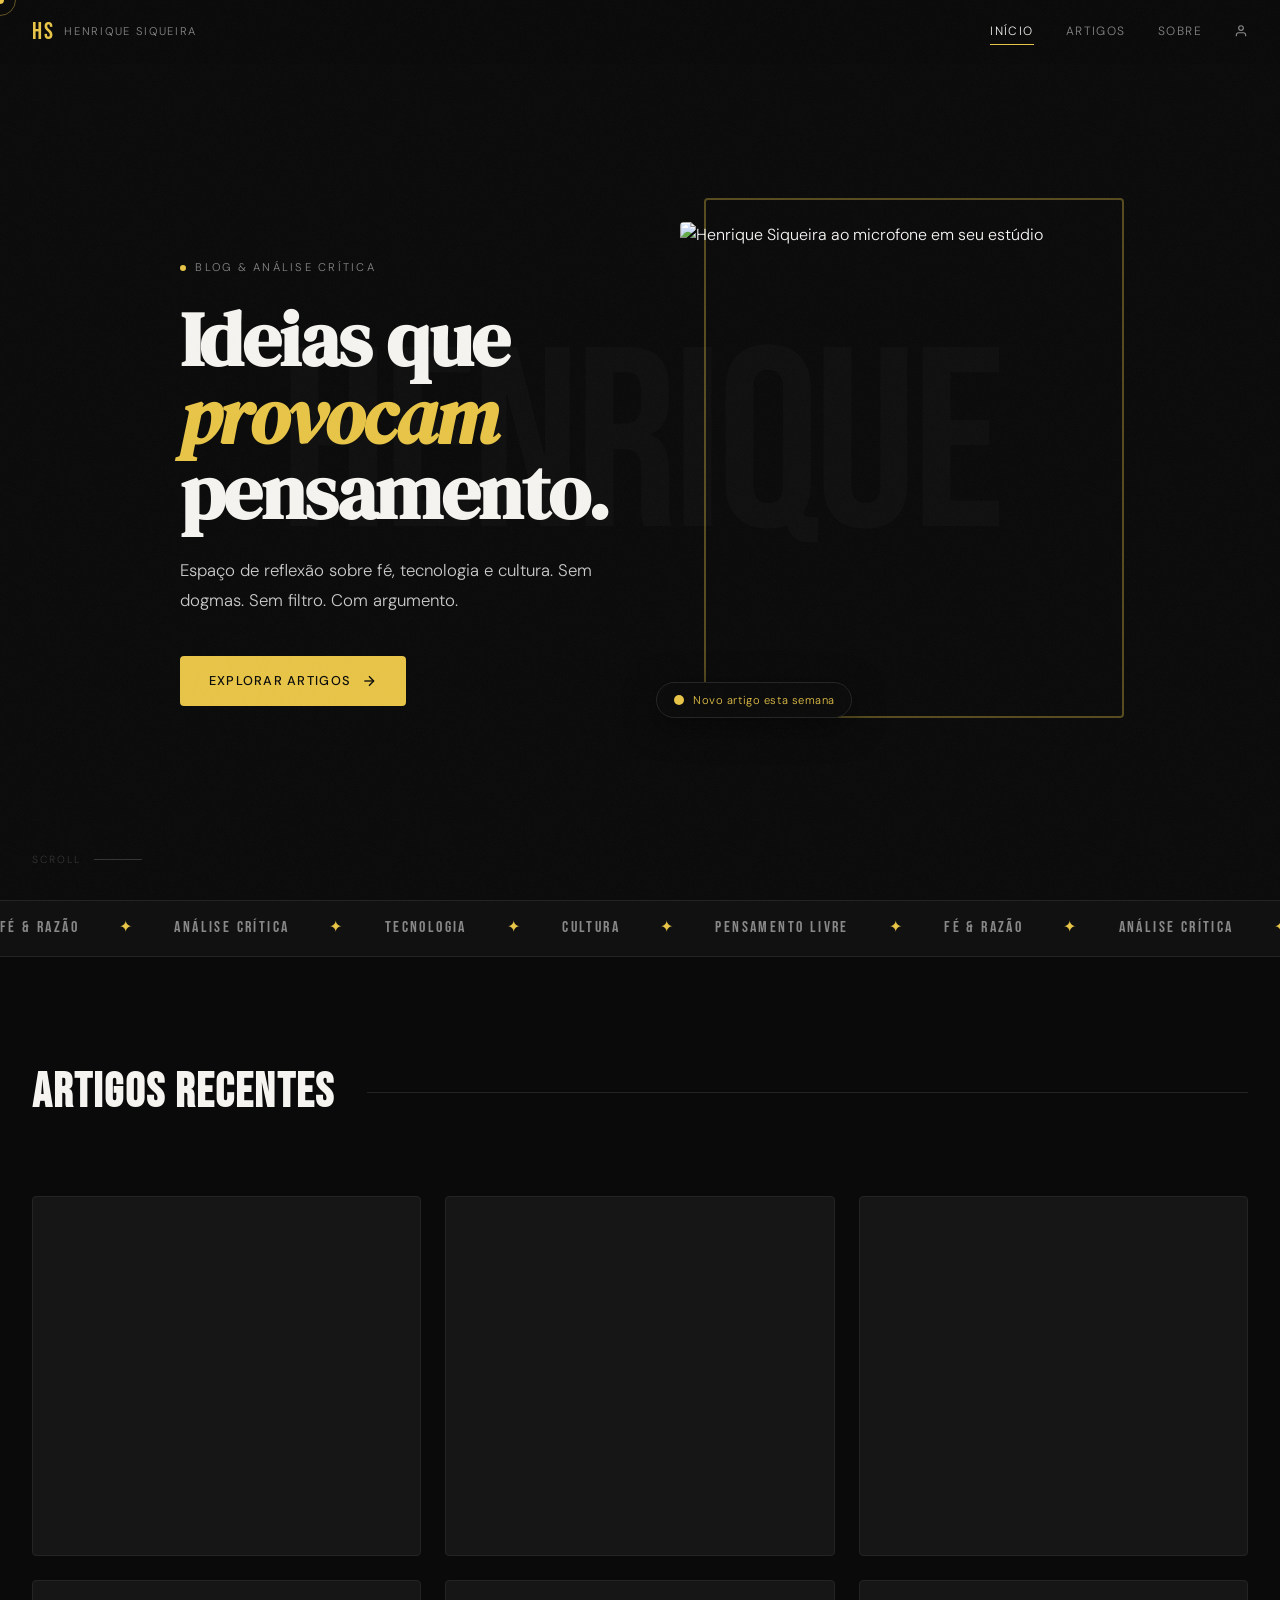
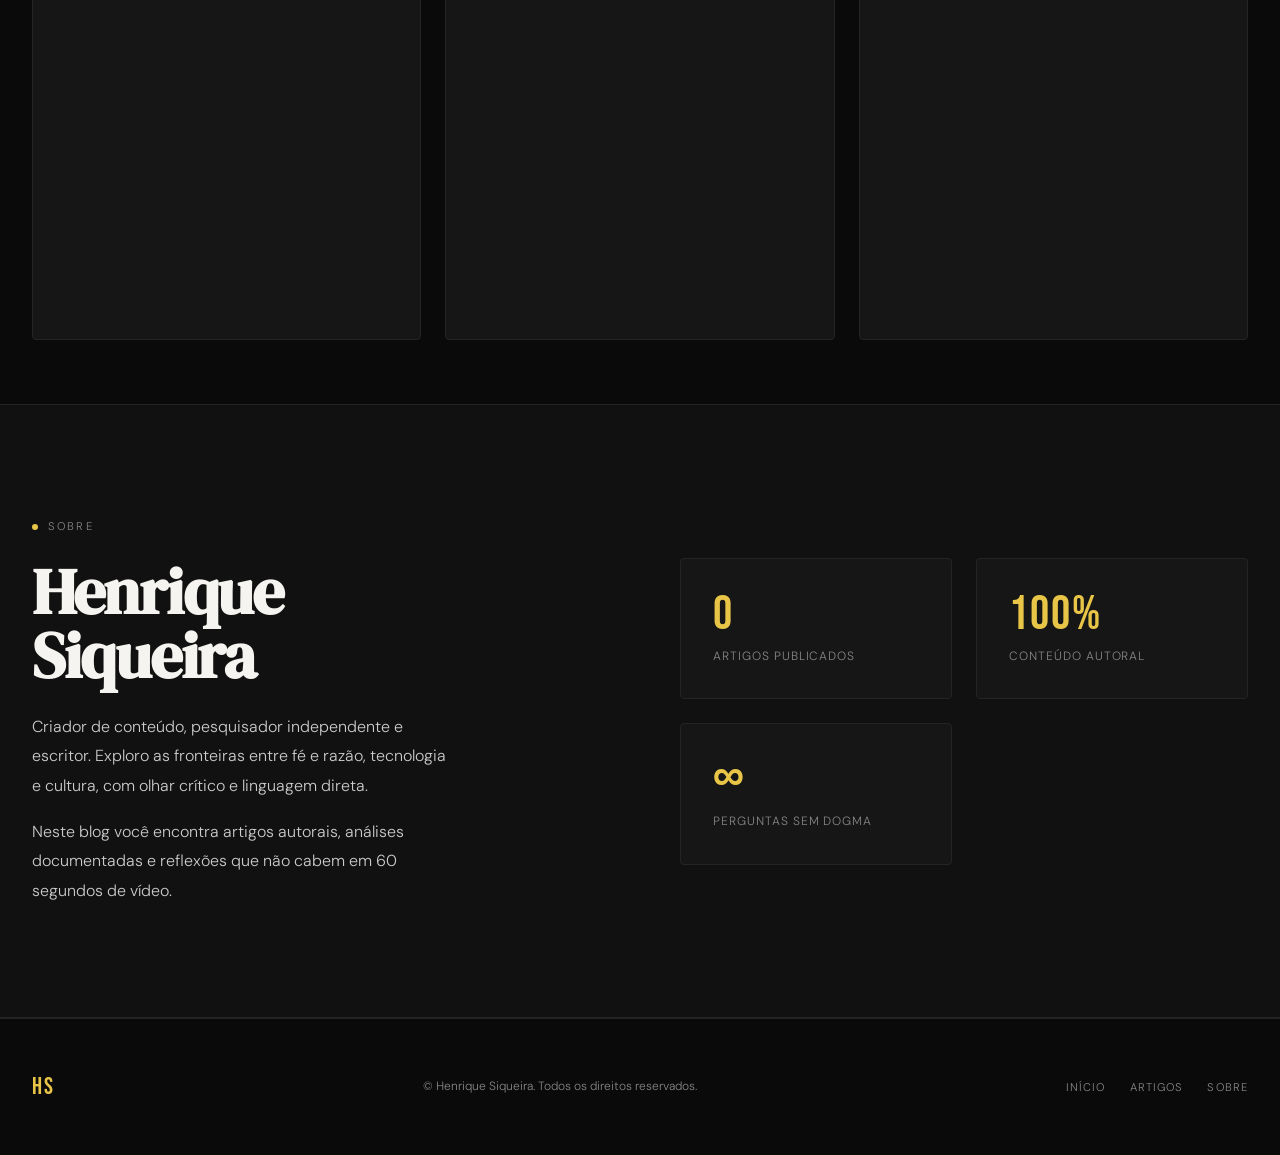
==== index.html @ 73e1934f "Add files via upload" ====
<!DOCTYPE html>
<html lang="pt-BR">
<head>
  <meta charset="UTF-8" />
  <meta name="viewport" content="width=device-width, initial-scale=1.0" />

  <!-- SEO Primary -->
  <title>Henrique Siqueira — Ideias que provocam pensamento</title>
  <meta name="description" content="Blog de Henrique Siqueira. Artigos sobre fé, tecnologia, análise crítica e cultura. Um espaço para ideias que desafiam o convencional." />
  <meta name="keywords" content="Henrique Siqueira, blog, análise crítica, fé, tecnologia, religião, cultura, artigos" />
  <meta name="author" content="Henrique Siqueira" />
  <meta name="robots" content="index, follow, max-image-preview:large, max-snippet:-1, max-video-preview:-1" />
  <link rel="canonical" href="https://henriquesiqueira.vercel.app/" />

  <!-- Open Graph / Facebook -->
  <meta property="og:type" content="website" />
  <meta property="og:url" content="https://henriquesiqueira.vercel.app/" />
  <meta property="og:title" content="Henrique Siqueira — Ideias que provocam pensamento" />
  <meta property="og:description" content="Artigos sobre fé, tecnologia, análise crítica e cultura. Um espaço para ideias que desafiam o convencional." />
  <meta property="og:image" content="https://henriquesiqueira.vercel.app/images/og-image.jpg" />
  <meta property="og:locale" content="pt_BR" />
  <meta property="og:site_name" content="Henrique Siqueira" />

  <!-- Twitter Card -->
  <meta name="twitter:card" content="summary_large_image" />
  <meta name="twitter:title" content="Henrique Siqueira — Ideias que provocam pensamento" />
  <meta name="twitter:description" content="Artigos sobre fé, tecnologia, análise crítica e cultura." />
  <meta name="twitter:image" content="https://henriquesiqueira.vercel.app/images/og-image.jpg" />

  <!-- Schema.org / JSON-LD (IA-ready) -->
  <script type="application/ld+json">
  {
    "@context": "https://schema.org",
    "@type": "Blog",
    "name": "Henrique Siqueira",
    "description": "Blog de análise crítica, fé, tecnologia e cultura.",
    "url": "https://henriquesiqueira.vercel.app/",
    "author": {
      "@type": "Person",
      "name": "Henrique Siqueira",
      "url": "https://henriquesiqueira.vercel.app/",
      "sameAs": []
    },
    "inLanguage": "pt-BR",
    "copyrightYear": "2025"
  }
  </script>

  <!-- Fonts -->
  <link rel="preconnect" href="https://fonts.googleapis.com" />
  <link rel="preconnect" href="https://fonts.gstatic.com" crossorigin />
  <link href="https://fonts.googleapis.com/css2?family=Bebas+Neue&family=DM+Serif+Display:ital@0;1&family=DM+Sans:ital,opsz,wght@0,9..40,300;0,9..40,400;0,9..40,500;1,9..40,300&display=swap" rel="stylesheet" />

  <!-- Firebase SDK -->
  <script type="module" src="js/firebase-config.js"></script>
  <link rel="stylesheet" href="css/style.css" />
</head>
<body>

  <!-- ═══ CURSOR ═══ -->
  <div class="cursor" id="cursor"></div>
  <div class="cursor-follower" id="cursorFollower"></div>

  <!-- ═══ NOISE OVERLAY ═══ -->
  <div class="noise"></div>

  <!-- ═══ HEADER ═══ -->
  <header class="site-header" id="siteHeader">
    <div class="header-inner">
      <a href="/" class="logo" aria-label="Henrique Siqueira — Home">
        <span class="logo-main">HS</span>
        <span class="logo-sub">Henrique Siqueira</span>
      </a>
      <nav class="main-nav" aria-label="Navegação principal">
        <a href="/" class="nav-link active">Início</a>
        <a href="#artigos" class="nav-link">Artigos</a>
        <a href="#sobre" class="nav-link">Sobre</a>
        <a href="admin/login.html" class="nav-link nav-admin" aria-label="Área administrativa">
          <svg width="14" height="14" viewBox="0 0 24 24" fill="none" stroke="currentColor" stroke-width="2"><path d="M20 21v-2a4 4 0 0 0-4-4H8a4 4 0 0 0-4 4v2"/><circle cx="12" cy="7" r="4"/></svg>
        </a>
      </nav>
    </div>
  </header>

  <!-- ═══ HERO ═══ -->
  <section class="hero" aria-label="Apresentação">
    <div class="hero-bg-text" aria-hidden="true">HENRIQUE</div>

    <div class="hero-inner">
      <div class="hero-content">
        <div class="hero-eyebrow">
          <span class="dot"></span>
          <span>Blog & Análise Crítica</span>
        </div>
        <h1 class="hero-title">
          Ideias que<br/>
          <em>provocam</em><br/>
          pensamento.
        </h1>
        <p class="hero-desc">
          Espaço de reflexão sobre fé, tecnologia e cultura.
          Sem dogmas. Sem filtro. Com argumento.
        </p>
        <a href="#artigos" class="cta-btn">
          Explorar artigos
          <svg width="16" height="16" viewBox="0 0 24 24" fill="none" stroke="currentColor" stroke-width="2"><line x1="5" y1="12" x2="19" y2="12"/><polyline points="12 5 19 12 12 19"/></svg>
        </a>
      </div>

      <div class="hero-photo-wrap">
        <div class="hero-photo-frame">
          <div class="photo-decoration" aria-hidden="true"></div>
          <img
            src="images/henrique.jpg"
            alt="Henrique Siqueira ao microfone em seu estúdio"
            class="hero-photo"
            loading="eager"
            width="420"
            height="520"
          />
          <div class="photo-badge">
            <svg width="12" height="12" viewBox="0 0 24 24" fill="currentColor"><circle cx="12" cy="12" r="10"/></svg>
            <span>Novo artigo esta semana</span>
          </div>
        </div>
      </div>
    </div>

    <div class="hero-scroll-hint" aria-hidden="true">
      <span>scroll</span>
      <div class="scroll-line"></div>
    </div>
  </section>

  <!-- ═══ TICKER ═══ -->
  <div class="ticker-wrap" aria-hidden="true">
    <div class="ticker-track">
      <span>Fé &amp; Razão</span><span class="sep">✦</span>
      <span>Análise Crítica</span><span class="sep">✦</span>
      <span>Tecnologia</span><span class="sep">✦</span>
      <span>Cultura</span><span class="sep">✦</span>
      <span>Pensamento Livre</span><span class="sep">✦</span>
      <span>Fé &amp; Razão</span><span class="sep">✦</span>
      <span>Análise Crítica</span><span class="sep">✦</span>
      <span>Tecnologia</span><span class="sep">✦</span>
      <span>Cultura</span><span class="sep">✦</span>
      <span>Pensamento Livre</span><span class="sep">✦</span>
      <span>Fé &amp; Razão</span><span class="sep">✦</span>
      <span>Análise Crítica</span><span class="sep">✦</span>
      <span>Tecnologia</span><span class="sep">✦</span>
      <span>Cultura</span><span class="sep">✦</span>
      <span>Pensamento Livre</span><span class="sep">✦</span>
    </div>
  </div>

  <!-- ═══ ARTICLES ═══ -->
  <main id="artigos">
    <div class="section-header">
      <h2 class="section-title">Artigos Recentes</h2>
      <div class="section-line"></div>
    </div>

    <!-- Featured Article -->
    <article class="featured-article" id="featuredArticle" style="display:none;" itemscope itemtype="https://schema.org/BlogPosting">
      <a class="featured-link" id="featuredLink" href="#" aria-label="Ler artigo em destaque">
        <div class="featured-image-wrap">
          <img id="featuredImage" src="" alt="" class="featured-image" loading="lazy" itemprop="image" />
          <div class="featured-tag">Em destaque</div>
        </div>
        <div class="featured-info">
          <div class="article-meta">
            <span class="article-category" id="featuredCategory" itemprop="articleSection"></span>
            <span class="article-date" id="featuredDate" itemprop="datePublished"></span>
          </div>
          <h3 class="featured-title" id="featuredTitle" itemprop="headline"></h3>
          <p class="featured-excerpt" id="featuredExcerpt" itemprop="description"></p>
          <span class="read-more">Ler artigo completo →</span>
        </div>
      </a>
    </article>

    <!-- Grid -->
    <div class="articles-grid" id="articlesGrid">
      <!-- Skeleton loaders -->
      <div class="article-skeleton"></div>
      <div class="article-skeleton"></div>
      <div class="article-skeleton"></div>
      <div class="article-skeleton"></div>
      <div class="article-skeleton"></div>
      <div class="article-skeleton"></div>
    </div>

    <!-- Empty state -->
    <div class="empty-state" id="emptyState" style="display:none;">
      <div class="empty-icon">✍️</div>
      <p>Nenhum artigo publicado ainda.</p>
      <p class="empty-sub">Volte em breve — tem coisa boa vindo por aí.</p>
    </div>

    <!-- Load more -->
    <div class="load-more-wrap" id="loadMoreWrap" style="display:none;">
      <button class="load-more-btn" id="loadMoreBtn">Carregar mais artigos</button>
    </div>
  </main>

  <!-- ═══ SOBRE ═══ -->
  <section class="about-section" id="sobre" aria-label="Sobre Henrique Siqueira" itemscope itemtype="https://schema.org/Person">
    <div class="about-inner">
      <div class="about-text">
        <div class="hero-eyebrow">
          <span class="dot"></span>
          <span>Sobre</span>
        </div>
        <h2 class="about-title" itemprop="name">Henrique<br/>Siqueira</h2>
        <p itemprop="description">
          Criador de conteúdo, pesquisador independente e escritor.
          Exploro as fronteiras entre fé e razão, tecnologia e cultura,
          com olhar crítico e linguagem direta.
        </p>
        <p>
          Neste blog você encontra artigos autorais, análises documentadas
          e reflexões que não cabem em 60 segundos de vídeo.
        </p>
      </div>
      <div class="about-stats">
        <div class="stat-card">
          <div class="stat-num" id="statArticles">0</div>
          <div class="stat-label">Artigos publicados</div>
        </div>
        <div class="stat-card">
          <div class="stat-num">100%</div>
          <div class="stat-label">Conteúdo autoral</div>
        </div>
        <div class="stat-card">
          <div class="stat-num">∞</div>
          <div class="stat-label">Perguntas sem dogma</div>
        </div>
      </div>
    </div>
  </section>

  <!-- ═══ FOOTER ═══ -->
  <footer class="site-footer" role="contentinfo">
    <div class="footer-inner">
      <div class="footer-logo">HS</div>
      <p class="footer-copy">© <span id="year"></span> Henrique Siqueira. Todos os direitos reservados.</p>
      <nav class="footer-nav" aria-label="Navegação do rodapé">
        <a href="/">Início</a>
        <a href="#artigos">Artigos</a>
        <a href="#sobre">Sobre</a>
      </nav>
    </div>
  </footer>

  <script type="module" src="js/main.js"></script>
</body>
</html>
---- css/style.css ----
/* ═══════════════════════════════════════════════
   HENRIQUE SIQUEIRA — BLOG
   Editorial Dark / Raw Magazine Aesthetic
   ═══════════════════════════════════════════════ */

/* ── Tokens ── */
:root {
  --black:   #0a0a0a;
  --dark:    #111111;
  --card:    #161616;
  --border:  #242424;
  --mid:     #333333;
  --muted:   #888888;
  --light:   #cccccc;
  --white:   #f5f4f0;

  --accent:  #e8c547;
  --accent2: #c8392b;
  --accent3: #4a9eff;

  --font-display: 'Bebas Neue', sans-serif;
  --font-serif:   'DM Serif Display', serif;
  --font-body:    'DM Sans', sans-serif;

  --radius: 4px;
  --header-h: 64px;

  --ease-out: cubic-bezier(0.22, 1, 0.36, 1);
}

/* ── Reset ── */
*, *::before, *::after { box-sizing: border-box; margin: 0; padding: 0; }
html { scroll-behavior: smooth; font-size: 16px; }
body {
  background: var(--black);
  color: var(--white);
  font-family: var(--font-body);
  font-weight: 300;
  line-height: 1.65;
  overflow-x: hidden;
  -webkit-font-smoothing: antialiased;
}
a { color: inherit; text-decoration: none; }
img { display: block; max-width: 100%; }
button { cursor: pointer; border: none; background: none; font-family: inherit; }
input, textarea, select { font-family: inherit; }

/* ── Noise overlay ── */
.noise {
  position: fixed;
  inset: 0;
  z-index: 999;
  pointer-events: none;
  opacity: .035;
  background-image: url("data:image/svg+xml,%3Csvg viewBox='0 0 256 256' xmlns='http://www.w3.org/2000/svg'%3E%3Cfilter id='n'%3E%3CfeTurbulence type='fractalNoise' baseFrequency='0.9' numOctaves='4' stitchTiles='stitch'/%3E%3C/filter%3E%3Crect width='100%25' height='100%25' filter='url(%23n)'/%3E%3C/svg%3E");
  background-size: 180px 180px;
}

/* ── Custom Cursor ── */
.cursor {
  position: fixed;
  width: 8px; height: 8px;
  background: var(--accent);
  border-radius: 50%;
  pointer-events: none;
  z-index: 9999;
  transform: translate(-50%, -50%);
  transition: opacity .2s, transform .1s;
}
.cursor-follower {
  position: fixed;
  width: 32px; height: 32px;
  border: 1px solid rgba(232,197,71,.4);
  border-radius: 50%;
  pointer-events: none;
  z-index: 9998;
  transform: translate(-50%, -50%);
  transition: transform .12s var(--ease-out), opacity .3s;
}
@media (hover: none) { .cursor, .cursor-follower { display: none; } }

/* ── Header ── */
.site-header {
  position: fixed;
  top: 0; left: 0; right: 0;
  height: var(--header-h);
  z-index: 100;
  background: rgba(10,10,10,.85);
  backdrop-filter: blur(20px) saturate(1.4);
  border-bottom: 1px solid transparent;
  transition: border-color .3s;
}
.site-header.scrolled { border-color: var(--border); }
.header-inner {
  max-width: 1280px;
  margin: 0 auto;
  padding: 0 2rem;
  height: 100%;
  display: flex;
  align-items: center;
  justify-content: space-between;
}
.logo { display: flex; align-items: center; gap: .6rem; }
.logo-main {
  font-family: var(--font-display);
  font-size: 1.5rem;
  letter-spacing: .08em;
  color: var(--accent);
}
.logo-sub {
  font-size: .7rem;
  letter-spacing: .15em;
  text-transform: uppercase;
  color: var(--muted);
}
.main-nav { display: flex; align-items: center; gap: 2rem; }
.nav-link {
  font-size: .75rem;
  letter-spacing: .12em;
  text-transform: uppercase;
  color: var(--muted);
  transition: color .2s;
  position: relative;
}
.nav-link::after {
  content: '';
  position: absolute;
  bottom: -4px;
  left: 0; right: 100%;
  height: 1px;
  background: var(--accent);
  transition: right .3s var(--ease-out);
}
.nav-link:hover, .nav-link.active { color: var(--white); }
.nav-link:hover::after, .nav-link.active::after { right: 0; }
.nav-admin { color: var(--muted); display: flex; align-items: center; }

/* ── Hero ── */
.hero {
  min-height: 100vh;
  padding-top: var(--header-h);
  display: flex;
  flex-direction: column;
  justify-content: center;
  position: relative;
  overflow: hidden;
}
.hero-bg-text {
  position: absolute;
  top: 50%;
  left: 50%;
  transform: translate(-50%, -50%);
  font-family: var(--font-display);
  font-size: clamp(8rem, 20vw, 22rem);
  letter-spacing: -.02em;
  color: rgba(255,255,255,.022);
  white-space: nowrap;
  pointer-events: none;
  user-select: none;
  z-index: 0;
}
.hero-inner {
  max-width: 1280px;
  margin: 0 auto;
  padding: 4rem 2rem;
  display: grid;
  grid-template-columns: 1fr 1fr;
  gap: 4rem;
  align-items: center;
  position: relative;
  z-index: 1;
}
.hero-content { animation: fadeUp .9s var(--ease-out) both; }
.hero-eyebrow {
  display: flex;
  align-items: center;
  gap: .6rem;
  font-size: .7rem;
  letter-spacing: .2em;
  text-transform: uppercase;
  color: var(--muted);
  margin-bottom: 1.5rem;
}
.dot {
  width: 6px; height: 6px;
  border-radius: 50%;
  background: var(--accent);
  animation: pulse 2s ease infinite;
}
@keyframes pulse {
  0%, 100% { opacity: 1; transform: scale(1); }
  50% { opacity: .5; transform: scale(.7); }
}
.hero-title {
  font-family: var(--font-serif);
  font-size: clamp(3.2rem, 6vw, 6rem);
  line-height: 1.0;
  margin-bottom: 1.5rem;
  letter-spacing: -.02em;
}
.hero-title em {
  font-style: italic;
  color: var(--accent);
}
.hero-desc {
  font-size: 1.05rem;
  color: var(--light);
  max-width: 420px;
  margin-bottom: 2.5rem;
  line-height: 1.8;
}
.cta-btn {
  display: inline-flex;
  align-items: center;
  gap: .6rem;
  padding: .9rem 1.8rem;
  background: var(--accent);
  color: var(--black);
  font-size: .8rem;
  font-weight: 500;
  letter-spacing: .1em;
  text-transform: uppercase;
  border-radius: var(--radius);
  transition: transform .2s, box-shadow .2s;
}
.cta-btn:hover {
  transform: translateY(-2px);
  box-shadow: 0 8px 32px rgba(232,197,71,.3);
}

/* Photo */
.hero-photo-wrap {
  display: flex;
  justify-content: flex-end;
  animation: fadeUp .9s .2s var(--ease-out) both;
}
.hero-photo-frame {
  position: relative;
  width: min(420px, 100%);
}
.photo-decoration {
  position: absolute;
  top: -24px; right: -24px;
  width: 100%; height: 100%;
  border: 2px solid var(--accent);
  border-radius: var(--radius);
  z-index: 0;
  opacity: .35;
}
.hero-photo {
  position: relative;
  z-index: 1;
  width: 100%;
  height: 520px;
  object-fit: cover;
  object-position: top center;
  border-radius: var(--radius);
  filter: grayscale(20%) contrast(1.05);
}
.photo-badge {
  position: absolute;
  bottom: 1.5rem;
  left: -1.5rem;
  z-index: 2;
  background: var(--black);
  border: 1px solid var(--border);
  padding: .5rem 1rem;
  border-radius: 100px;
  display: flex;
  align-items: center;
  gap: .5rem;
  font-size: .7rem;
  letter-spacing: .05em;
  color: var(--accent);
  white-space: nowrap;
  box-shadow: 0 8px 32px rgba(0,0,0,.5);
}

/* Scroll hint */
.hero-scroll-hint {
  position: absolute;
  bottom: 2rem;
  left: 2rem;
  display: flex;
  align-items: center;
  gap: .8rem;
  font-size: .65rem;
  letter-spacing: .2em;
  text-transform: uppercase;
  color: var(--mid);
}
.scroll-line {
  width: 48px;
  height: 1px;
  background: var(--mid);
  animation: scrollLine 2s var(--ease-out) infinite;
}
@keyframes scrollLine {
  0% { transform: scaleX(0); transform-origin: left; }
  50% { transform: scaleX(1); transform-origin: left; }
  51% { transform: scaleX(1); transform-origin: right; }
  100% { transform: scaleX(0); transform-origin: right; }
}

/* ── Ticker ── */
.ticker-wrap {
  overflow: hidden;
  border-top: 1px solid var(--border);
  border-bottom: 1px solid var(--border);
  padding: .9rem 0;
  background: var(--dark);
}
.ticker-track {
  display: flex;
  gap: 2.5rem;
  white-space: nowrap;
  animation: ticker 30s linear infinite;
  font-family: var(--font-display);
  font-size: 1rem;
  letter-spacing: .15em;
  color: var(--muted);
}
.ticker-track:hover { animation-play-state: paused; }
.sep { color: var(--accent); }
@keyframes ticker {
  from { transform: translateX(0); }
  to { transform: translateX(-50%); }
}

/* ── Sections ── */
main {
  max-width: 1280px;
  margin: 0 auto;
  padding: 6rem 2rem 4rem;
}
.section-header {
  display: flex;
  align-items: center;
  gap: 2rem;
  margin-bottom: 4rem;
}
.section-title {
  font-family: var(--font-display);
  font-size: 3rem;
  letter-spacing: .04em;
  white-space: nowrap;
}
.section-line {
  flex: 1;
  height: 1px;
  background: var(--border);
}

/* ── Featured Article ── */
.featured-article {
  margin-bottom: 4rem;
  border: 1px solid var(--border);
  border-radius: var(--radius);
  overflow: hidden;
  transition: border-color .3s;
}
.featured-article:hover { border-color: var(--accent); }
.featured-link {
  display: grid;
  grid-template-columns: 1.2fr 1fr;
}
.featured-image-wrap {
  position: relative;
  overflow: hidden;
  height: 420px;
}
.featured-image {
  width: 100%;
  height: 100%;
  object-fit: cover;
  transition: transform .6s var(--ease-out);
}
.featured-article:hover .featured-image { transform: scale(1.04); }
.featured-tag {
  position: absolute;
  top: 1.5rem; left: 1.5rem;
  background: var(--accent);
  color: var(--black);
  font-size: .65rem;
  font-weight: 500;
  letter-spacing: .15em;
  text-transform: uppercase;
  padding: .3rem .7rem;
  border-radius: 2px;
}
.featured-info {
  padding: 3rem;
  display: flex;
  flex-direction: column;
  justify-content: center;
  background: var(--card);
}
.article-meta {
  display: flex;
  align-items: center;
  gap: 1rem;
  margin-bottom: 1rem;
  font-size: .7rem;
  letter-spacing: .1em;
  text-transform: uppercase;
}
.article-category { color: var(--accent); }
.article-date { color: var(--muted); }
.featured-title {
  font-family: var(--font-serif);
  font-size: 2.2rem;
  line-height: 1.2;
  margin-bottom: 1rem;
  letter-spacing: -.01em;
}
.featured-excerpt {
  color: var(--light);
  font-size: .95rem;
  line-height: 1.8;
  margin-bottom: 2rem;
}
.read-more {
  font-size: .75rem;
  letter-spacing: .12em;
  text-transform: uppercase;
  color: var(--accent);
}

/* ── Grid ── */
.articles-grid {
  display: grid;
  grid-template-columns: repeat(3, 1fr);
  gap: 1.5rem;
}
.article-card {
  background: var(--card);
  border: 1px solid var(--border);
  border-radius: var(--radius);
  overflow: hidden;
  transition: border-color .3s, transform .3s var(--ease-out);
  animation: fadeUp .5s var(--ease-out) both;
}
.article-card:hover {
  border-color: var(--accent);
  transform: translateY(-4px);
}
.card-image-wrap {
  position: relative;
  height: 200px;
  overflow: hidden;
  background: var(--dark);
}
.card-image {
  width: 100%;
  height: 100%;
  object-fit: cover;
  transition: transform .5s var(--ease-out);
}
.article-card:hover .card-image { transform: scale(1.06); }
.card-no-image {
  width: 100%;
  height: 100%;
  display: flex;
  align-items: center;
  justify-content: center;
  font-family: var(--font-display);
  font-size: 3rem;
  letter-spacing: .1em;
  color: var(--border);
}
.card-body { padding: 1.5rem; }
.card-meta {
  display: flex;
  align-items: center;
  justify-content: space-between;
  margin-bottom: .75rem;
}
.card-category {
  font-size: .65rem;
  letter-spacing: .15em;
  text-transform: uppercase;
  color: var(--accent);
}
.card-date {
  font-size: .65rem;
  color: var(--muted);
}
.card-title {
  font-family: var(--font-serif);
  font-size: 1.15rem;
  line-height: 1.35;
  margin-bottom: .75rem;
}
.card-excerpt {
  font-size: .85rem;
  color: var(--muted);
  line-height: 1.7;
  display: -webkit-box;
  -webkit-line-clamp: 3;
  -webkit-box-orient: vertical;
  overflow: hidden;
}

/* Skeleton */
.article-skeleton {
  background: var(--card);
  border: 1px solid var(--border);
  border-radius: var(--radius);
  height: 360px;
  animation: shimmer 1.4s ease infinite;
}
@keyframes shimmer {
  0%, 100% { opacity: .4; }
  50% { opacity: 1; }
}

/* Empty state */
.empty-state {
  text-align: center;
  padding: 6rem 2rem;
  color: var(--muted);
}
.empty-icon { font-size: 3rem; margin-bottom: 1rem; }
.empty-sub { font-size: .85rem; margin-top: .5rem; }

/* Load more */
.load-more-wrap { text-align: center; margin-top: 3rem; }
.load-more-btn {
  padding: .9rem 2.5rem;
  border: 1px solid var(--border);
  color: var(--light);
  font-size: .75rem;
  letter-spacing: .12em;
  text-transform: uppercase;
  border-radius: var(--radius);
  transition: border-color .2s, color .2s;
  background: none;
}
.load-more-btn:hover { border-color: var(--accent); color: var(--accent); }

/* ── About ── */
.about-section {
  background: var(--dark);
  border-top: 1px solid var(--border);
  border-bottom: 1px solid var(--border);
  padding: 7rem 2rem;
}
.about-inner {
  max-width: 1280px;
  margin: 0 auto;
  display: grid;
  grid-template-columns: 1fr 1fr;
  gap: 5rem;
  align-items: center;
}
.about-title {
  font-family: var(--font-serif);
  font-size: clamp(2.5rem, 5vw, 4.5rem);
  line-height: 1.0;
  margin: 1rem 0 1.5rem;
  letter-spacing: -.02em;
}
.about-text p {
  color: var(--light);
  line-height: 1.85;
  max-width: 420px;
}
.about-text p + p { margin-top: 1rem; }
.about-stats {
  display: grid;
  grid-template-columns: 1fr 1fr;
  gap: 1.5rem;
}
.stat-card {
  padding: 2rem;
  border: 1px solid var(--border);
  border-radius: var(--radius);
  background: var(--card);
}
.stat-num {
  font-family: var(--font-display);
  font-size: 3rem;
  letter-spacing: .04em;
  color: var(--accent);
  line-height: 1;
  margin-bottom: .5rem;
}
.stat-label {
  font-size: .75rem;
  letter-spacing: .08em;
  color: var(--muted);
  text-transform: uppercase;
}

/* ── Footer ── */
.site-footer {
  border-top: 1px solid var(--border);
  padding: 3rem 2rem;
}
.footer-inner {
  max-width: 1280px;
  margin: 0 auto;
  display: flex;
  align-items: center;
  justify-content: space-between;
  gap: 2rem;
}
.footer-logo {
  font-family: var(--font-display);
  font-size: 1.5rem;
  letter-spacing: .08em;
  color: var(--accent);
}
.footer-copy {
  font-size: .75rem;
  color: var(--muted);
}
.footer-nav {
  display: flex;
  gap: 1.5rem;
}
.footer-nav a {
  font-size: .7rem;
  letter-spacing: .1em;
  text-transform: uppercase;
  color: var(--muted);
  transition: color .2s;
}
.footer-nav a:hover { color: var(--white); }

/* ── Animations ── */
@keyframes fadeUp {
  from { opacity: 0; transform: translateY(30px); }
  to   { opacity: 1; transform: translateY(0); }
}

/* ── Responsive ── */
@media (max-width: 900px) {
  .hero-inner { grid-template-columns: 1fr; gap: 3rem; }
  .hero-photo-wrap { justify-content: center; }
  .featured-link { grid-template-columns: 1fr; }
  .featured-image-wrap { height: 260px; }
  .articles-grid { grid-template-columns: repeat(2, 1fr); }
  .about-inner { grid-template-columns: 1fr; gap: 3rem; }
}
@media (max-width: 600px) {
  .header-inner { padding: 0 1.2rem; }
  .logo-sub { display: none; }
  .main-nav { gap: 1.2rem; }
  .hero-inner { padding: 2rem 1.2rem; }
  .articles-grid { grid-template-columns: 1fr; }
  main { padding: 4rem 1.2rem 3rem; }
  .footer-inner { flex-direction: column; text-align: center; }
}
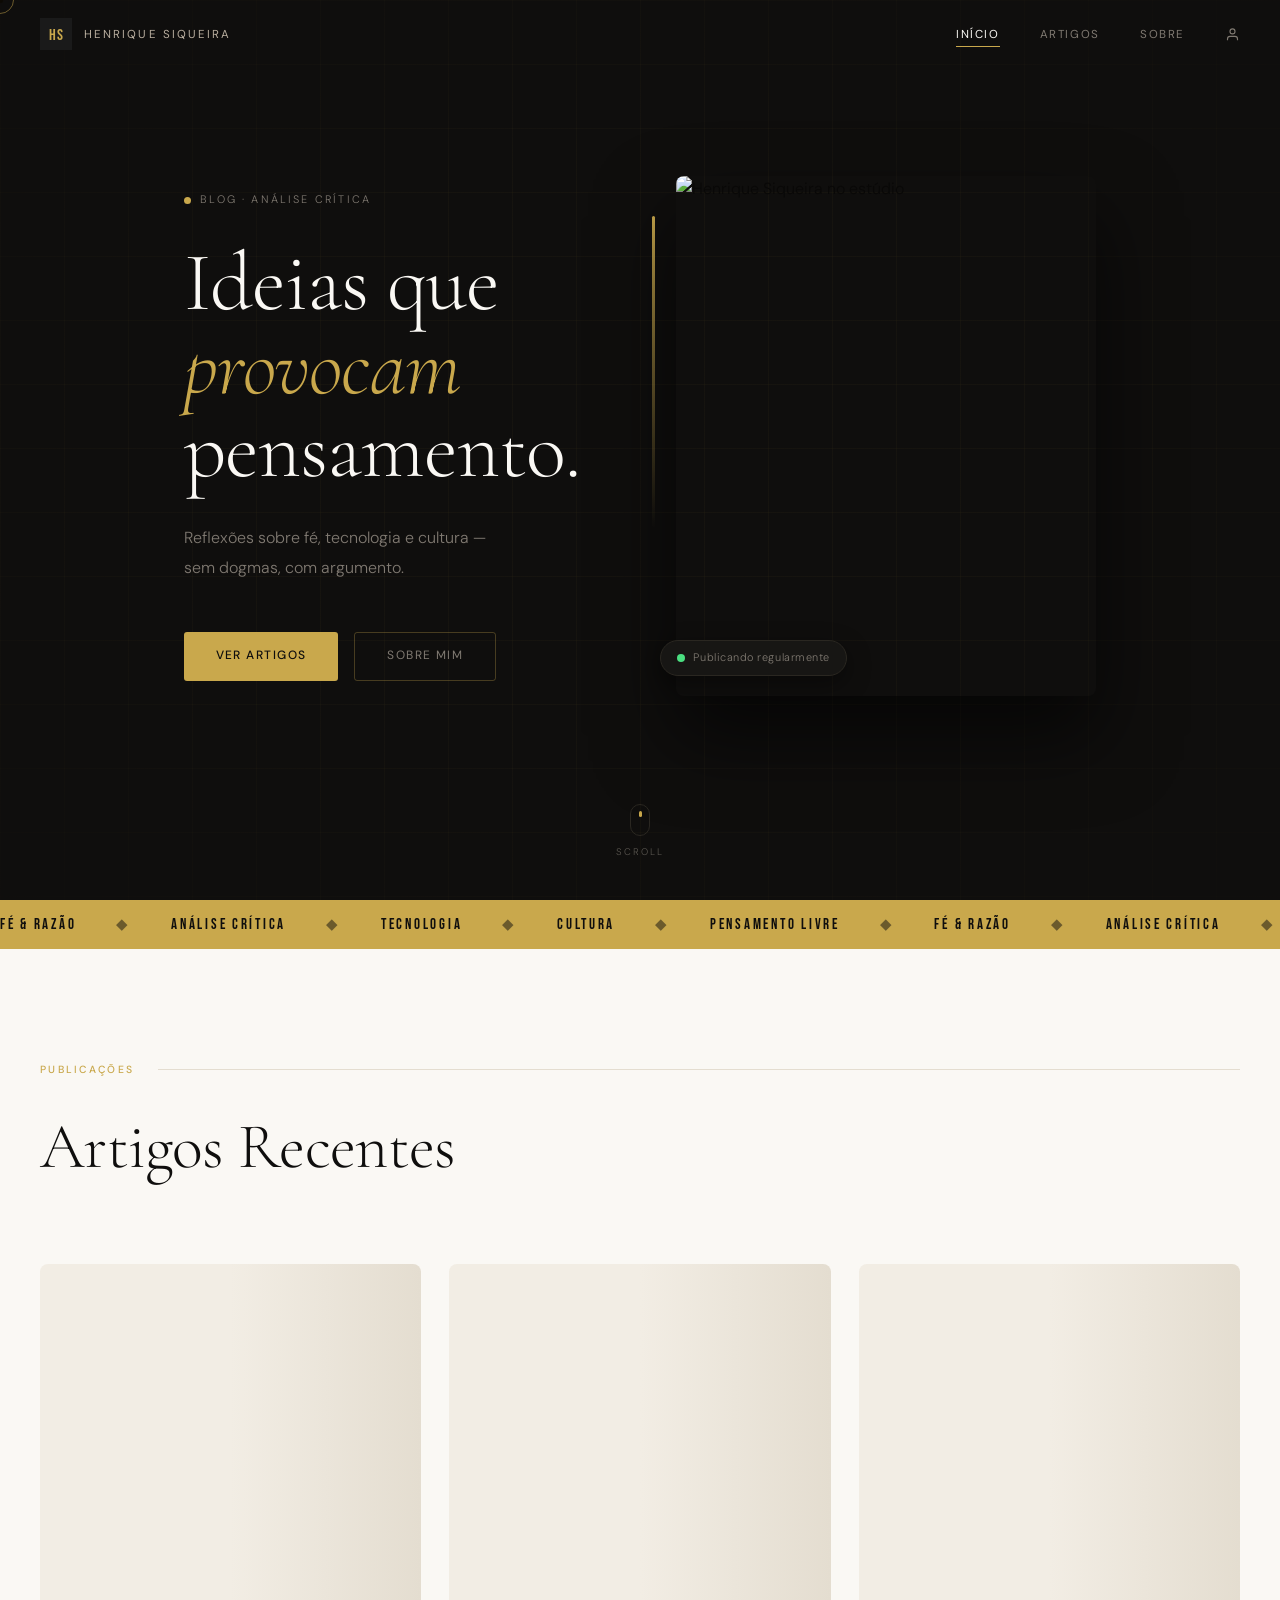
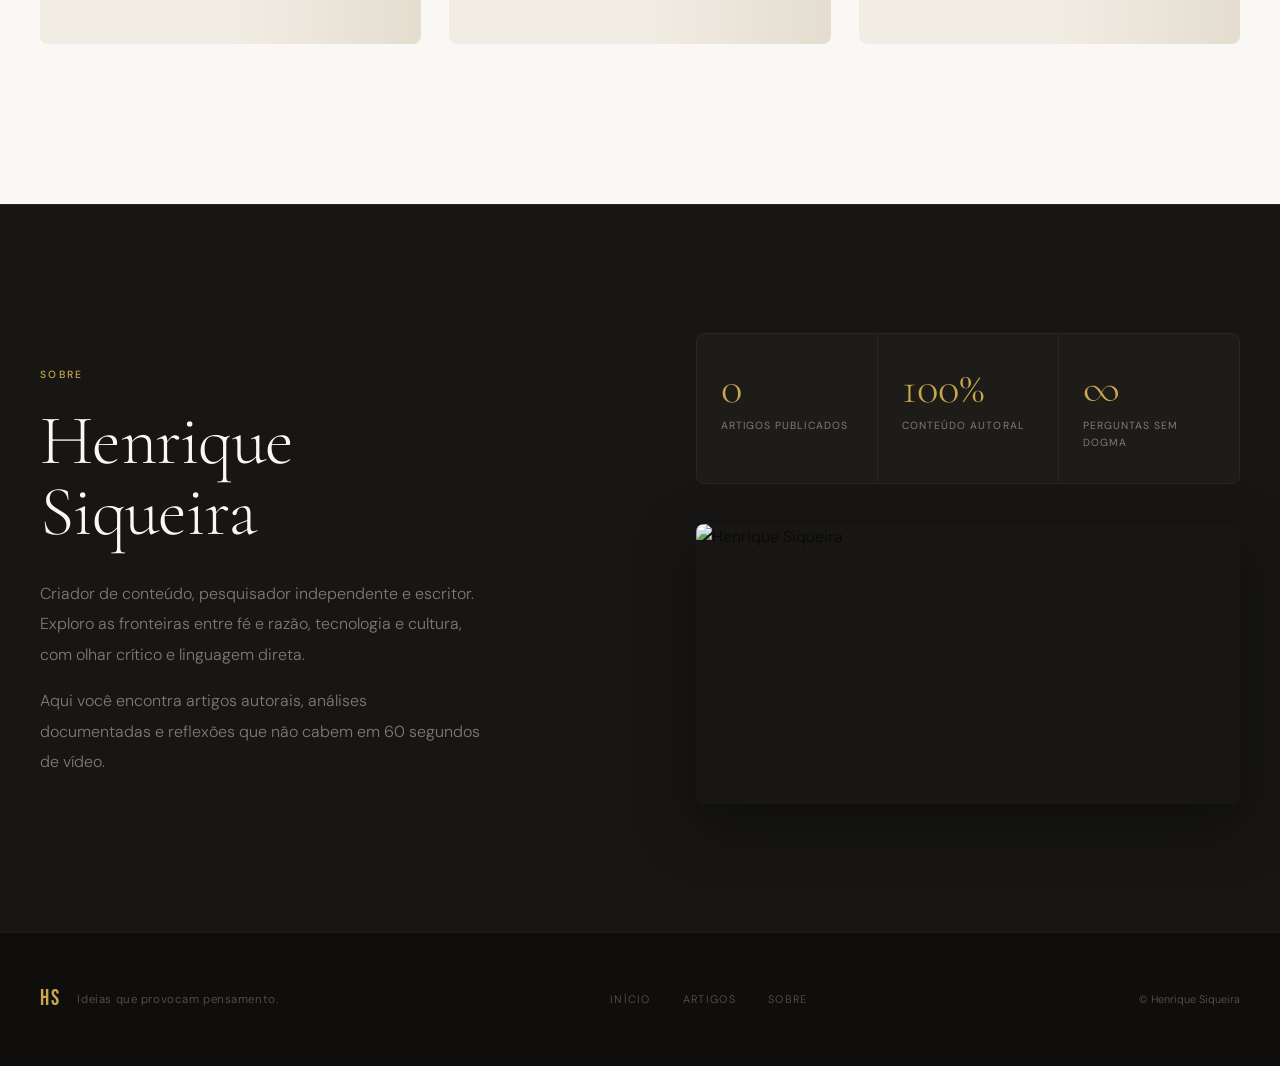
==== commit 795f7d5e: "Add files via upload" ====
--- a/index.html
+++ b/index.html
@@ -3,255 +3,240 @@
 <head>
   <meta charset="UTF-8" />
   <meta name="viewport" content="width=device-width, initial-scale=1.0" />
-
-  <!-- SEO Primary -->
   <title>Henrique Siqueira — Ideias que provocam pensamento</title>
   <meta name="description" content="Blog de Henrique Siqueira. Artigos sobre fé, tecnologia, análise crítica e cultura. Um espaço para ideias que desafiam o convencional." />
-  <meta name="keywords" content="Henrique Siqueira, blog, análise crítica, fé, tecnologia, religião, cultura, artigos" />
+  <meta name="keywords" content="Henrique Siqueira, blog, análise crítica, fé, tecnologia, religião, cultura" />
   <meta name="author" content="Henrique Siqueira" />
-  <meta name="robots" content="index, follow, max-image-preview:large, max-snippet:-1, max-video-preview:-1" />
-  <link rel="canonical" href="https://henriquesiqueira.vercel.app/" />
-
-  <!-- Open Graph / Facebook -->
+  <meta name="robots" content="index, follow, max-image-preview:large" />
+  <link rel="canonical" href="https://henrique-df586.vercel.app/" />
   <meta property="og:type" content="website" />
-  <meta property="og:url" content="https://henriquesiqueira.vercel.app/" />
+  <meta property="og:url" content="https://henrique-df586.vercel.app/" />
   <meta property="og:title" content="Henrique Siqueira — Ideias que provocam pensamento" />
-  <meta property="og:description" content="Artigos sobre fé, tecnologia, análise crítica e cultura. Um espaço para ideias que desafiam o convencional." />
-  <meta property="og:image" content="https://henriquesiqueira.vercel.app/images/og-image.jpg" />
+  <meta property="og:description" content="Artigos sobre fé, tecnologia, análise crítica e cultura." />
+  <meta property="og:image" content="https://henrique-df586.vercel.app/images/henrique.jpg" />
   <meta property="og:locale" content="pt_BR" />
-  <meta property="og:site_name" content="Henrique Siqueira" />
-
-  <!-- Twitter Card -->
   <meta name="twitter:card" content="summary_large_image" />
   <meta name="twitter:title" content="Henrique Siqueira — Ideias que provocam pensamento" />
   <meta name="twitter:description" content="Artigos sobre fé, tecnologia, análise crítica e cultura." />
-  <meta name="twitter:image" content="https://henriquesiqueira.vercel.app/images/og-image.jpg" />
-
-  <!-- Schema.org / JSON-LD (IA-ready) -->
   <script type="application/ld+json">
-  {
-    "@context": "https://schema.org",
-    "@type": "Blog",
-    "name": "Henrique Siqueira",
-    "description": "Blog de análise crítica, fé, tecnologia e cultura.",
-    "url": "https://henriquesiqueira.vercel.app/",
-    "author": {
-      "@type": "Person",
-      "name": "Henrique Siqueira",
-      "url": "https://henriquesiqueira.vercel.app/",
-      "sameAs": []
-    },
-    "inLanguage": "pt-BR",
-    "copyrightYear": "2025"
-  }
+  {"@context":"https://schema.org","@type":"Blog","name":"Henrique Siqueira","description":"Blog de análise crítica, fé, tecnologia e cultura.","url":"https://henrique-df586.vercel.app/","author":{"@type":"Person","name":"Henrique Siqueira"},"inLanguage":"pt-BR"}
   </script>
-
-  <!-- Fonts -->
   <link rel="preconnect" href="https://fonts.googleapis.com" />
   <link rel="preconnect" href="https://fonts.gstatic.com" crossorigin />
-  <link href="https://fonts.googleapis.com/css2?family=Bebas+Neue&family=DM+Serif+Display:ital@0;1&family=DM+Sans:ital,opsz,wght@0,9..40,300;0,9..40,400;0,9..40,500;1,9..40,300&display=swap" rel="stylesheet" />
-
-  <!-- Firebase SDK -->
-  <script type="module" src="js/firebase-config.js"></script>
+  <link href="https://fonts.googleapis.com/css2?family=Cormorant+Garamond:ital,wght@0,300;0,400;0,600;1,300;1,400&family=DM+Sans:opsz,wght@9..40,300;9..40,400;9..40,500&family=Bebas+Neue&display=swap" rel="stylesheet" />
   <link rel="stylesheet" href="css/style.css" />
 </head>
 <body>
 
-  <!-- ═══ CURSOR ═══ -->
-  <div class="cursor" id="cursor"></div>
-  <div class="cursor-follower" id="cursorFollower"></div>
-
-  <!-- ═══ NOISE OVERLAY ═══ -->
-  <div class="noise"></div>
-
-  <!-- ═══ HEADER ═══ -->
-  <header class="site-header" id="siteHeader">
-    <div class="header-inner">
-      <a href="/" class="logo" aria-label="Henrique Siqueira — Home">
-        <span class="logo-main">HS</span>
-        <span class="logo-sub">Henrique Siqueira</span>
+<div class="cursor" id="cursor"></div>
+<div class="cursor-ring" id="cursorFollower"></div>
+
+<!-- ═══ HEADER ═══ -->
+<header class="site-header" id="siteHeader">
+  <div class="hdr-inner">
+    <a href="/" class="logo">
+      <svg width="32" height="32" viewBox="0 0 32 32" fill="none">
+        <rect width="32" height="32" fill="#1a1a1a"/>
+        <text x="16" y="22" text-anchor="middle" font-family="Bebas Neue" font-size="16" fill="#c9a84c" letter-spacing="1">HS</text>
+      </svg>
+      <span class="logo-name">Henrique Siqueira</span>
+    </a>
+    <nav class="main-nav">
+      <a href="/" class="nav-link active">Início</a>
+      <a href="#artigos" class="nav-link">Artigos</a>
+      <a href="#sobre" class="nav-link">Sobre</a>
+      <a href="admin/login.html" class="nav-admin" aria-label="Admin">
+        <svg width="15" height="15" viewBox="0 0 24 24" fill="none" stroke="currentColor" stroke-width="1.8"><path d="M20 21v-2a4 4 0 0 0-4-4H8a4 4 0 0 0-4 4v2"/><circle cx="12" cy="7" r="4"/></svg>
       </a>
-      <nav class="main-nav" aria-label="Navegação principal">
-        <a href="/" class="nav-link active">Início</a>
-        <a href="#artigos" class="nav-link">Artigos</a>
-        <a href="#sobre" class="nav-link">Sobre</a>
-        <a href="admin/login.html" class="nav-link nav-admin" aria-label="Área administrativa">
-          <svg width="14" height="14" viewBox="0 0 24 24" fill="none" stroke="currentColor" stroke-width="2"><path d="M20 21v-2a4 4 0 0 0-4-4H8a4 4 0 0 0-4 4v2"/><circle cx="12" cy="7" r="4"/></svg>
-        </a>
-      </nav>
-    </div>
-  </header>
-
-  <!-- ═══ HERO ═══ -->
-  <section class="hero" aria-label="Apresentação">
-    <div class="hero-bg-text" aria-hidden="true">HENRIQUE</div>
-
-    <div class="hero-inner">
-      <div class="hero-content">
-        <div class="hero-eyebrow">
-          <span class="dot"></span>
-          <span>Blog & Análise Crítica</span>
-        </div>
-        <h1 class="hero-title">
-          Ideias que<br/>
-          <em>provocam</em><br/>
-          pensamento.
-        </h1>
-        <p class="hero-desc">
-          Espaço de reflexão sobre fé, tecnologia e cultura.
-          Sem dogmas. Sem filtro. Com argumento.
-        </p>
-        <a href="#artigos" class="cta-btn">
-          Explorar artigos
-          <svg width="16" height="16" viewBox="0 0 24 24" fill="none" stroke="currentColor" stroke-width="2"><line x1="5" y1="12" x2="19" y2="12"/><polyline points="12 5 19 12 12 19"/></svg>
-        </a>
-      </div>
-
-      <div class="hero-photo-wrap">
-        <div class="hero-photo-frame">
-          <div class="photo-decoration" aria-hidden="true"></div>
-          <img
-            src="images/henrique.jpg"
-            alt="Henrique Siqueira ao microfone em seu estúdio"
-            class="hero-photo"
-            loading="eager"
-            width="420"
-            height="520"
-          />
-          <div class="photo-badge">
-            <svg width="12" height="12" viewBox="0 0 24 24" fill="currentColor"><circle cx="12" cy="12" r="10"/></svg>
-            <span>Novo artigo esta semana</span>
+    </nav>
+  </div>
+</header>
+
+<!-- ═══ HERO — dark section ═══ -->
+<section class="hero-section">
+  <div class="hero-grid-bg" aria-hidden="true"></div>
+  <div class="hero-inner">
+
+    <!-- Left: text -->
+    <div class="hero-text">
+      <div class="hero-label">
+        <span class="pulse-dot"></span>
+        <span>Blog · Análise Crítica</span>
+      </div>
+      <h1 class="hero-heading">
+        Ideias que<br/>
+        <span class="hero-em">provocam</span><br/>
+        pensamento.
+      </h1>
+      <p class="hero-sub">
+        Reflexões sobre fé, tecnologia e cultura —<br/>
+        sem dogmas, com argumento.
+      </p>
+      <div class="hero-ctas">
+        <a href="#artigos" class="btn-primary">Ver artigos</a>
+        <a href="#sobre" class="btn-ghost">Sobre mim</a>
+      </div>
+    </div>
+
+    <!-- Right: photo -->
+    <div class="hero-photo-col">
+      <div class="photo-card">
+        <div class="photo-accent-line"></div>
+        <img
+          src="images/henrique.jpg"
+          alt="Henrique Siqueira no estúdio"
+          class="hero-photo"
+          width="400" height="500"
+          loading="eager"
+        />
+        <div class="photo-caption">
+          <svg width="8" height="8" viewBox="0 0 8 8"><circle cx="4" cy="4" r="4" fill="#4ade80"/></svg>
+          Publicando regularmente
+        </div>
+      </div>
+    </div>
+
+  </div>
+
+  <!-- Scroll indicator -->
+  <div class="scroll-indicator" aria-hidden="true">
+    <div class="scroll-mouse"><div class="scroll-wheel"></div></div>
+    <span>scroll</span>
+  </div>
+</section>
+
+<!-- ═══ TICKER — transition strip ═══ -->
+<div class="ticker-strip" aria-hidden="true">
+  <div class="ticker-inner">
+    <span>Fé &amp; Razão</span><span class="bull">◆</span>
+    <span>Análise Crítica</span><span class="bull">◆</span>
+    <span>Tecnologia</span><span class="bull">◆</span>
+    <span>Cultura</span><span class="bull">◆</span>
+    <span>Pensamento Livre</span><span class="bull">◆</span>
+    <span>Fé &amp; Razão</span><span class="bull">◆</span>
+    <span>Análise Crítica</span><span class="bull">◆</span>
+    <span>Tecnologia</span><span class="bull">◆</span>
+    <span>Cultura</span><span class="bull">◆</span>
+    <span>Pensamento Livre</span><span class="bull">◆</span>
+    <span>Fé &amp; Razão</span><span class="bull">◆</span>
+    <span>Análise Crítica</span><span class="bull">◆</span>
+    <span>Tecnologia</span><span class="bull">◆</span>
+    <span>Cultura</span><span class="bull">◆</span>
+    <span>Pensamento Livre</span><span class="bull">◆</span>
+  </div>
+</div>
+
+<!-- ═══ ARTICLES — light section ═══ -->
+<section class="articles-section" id="artigos">
+  <div class="articles-inner">
+
+    <div class="section-label-row">
+      <span class="section-label">Publicações</span>
+      <div class="section-rule"></div>
+    </div>
+    <h2 class="section-heading">Artigos Recentes</h2>
+
+    <!-- Featured -->
+    <article class="featured-card" id="featuredArticle" style="display:none;" itemscope itemtype="https://schema.org/BlogPosting">
+      <a id="featuredLink" href="#" class="featured-card-link">
+        <div class="featured-img-wrap">
+          <img id="featuredImage" src="" alt="" class="featured-img" loading="lazy" style="display:none;" itemprop="image"/>
+          <div class="featured-img-fallback" id="featuredImgFallback">
+            <span>HS</span>
           </div>
-        </div>
-      </div>
-    </div>
-
-    <div class="hero-scroll-hint" aria-hidden="true">
-      <span>scroll</span>
-      <div class="scroll-line"></div>
-    </div>
-  </section>
-
-  <!-- ═══ TICKER ═══ -->
-  <div class="ticker-wrap" aria-hidden="true">
-    <div class="ticker-track">
-      <span>Fé &amp; Razão</span><span class="sep">✦</span>
-      <span>Análise Crítica</span><span class="sep">✦</span>
-      <span>Tecnologia</span><span class="sep">✦</span>
-      <span>Cultura</span><span class="sep">✦</span>
-      <span>Pensamento Livre</span><span class="sep">✦</span>
-      <span>Fé &amp; Razão</span><span class="sep">✦</span>
-      <span>Análise Crítica</span><span class="sep">✦</span>
-      <span>Tecnologia</span><span class="sep">✦</span>
-      <span>Cultura</span><span class="sep">✦</span>
-      <span>Pensamento Livre</span><span class="sep">✦</span>
-      <span>Fé &amp; Razão</span><span class="sep">✦</span>
-      <span>Análise Crítica</span><span class="sep">✦</span>
-      <span>Tecnologia</span><span class="sep">✦</span>
-      <span>Cultura</span><span class="sep">✦</span>
-      <span>Pensamento Livre</span><span class="sep">✦</span>
-    </div>
-  </div>
-
-  <!-- ═══ ARTICLES ═══ -->
-  <main id="artigos">
-    <div class="section-header">
-      <h2 class="section-title">Artigos Recentes</h2>
-      <div class="section-line"></div>
-    </div>
-
-    <!-- Featured Article -->
-    <article class="featured-article" id="featuredArticle" style="display:none;" itemscope itemtype="https://schema.org/BlogPosting">
-      <a class="featured-link" id="featuredLink" href="#" aria-label="Ler artigo em destaque">
-        <div class="featured-image-wrap">
-          <img id="featuredImage" src="" alt="" class="featured-image" loading="lazy" itemprop="image" />
-          <div class="featured-tag">Em destaque</div>
+          <div class="featured-badge">Em destaque</div>
         </div>
         <div class="featured-info">
-          <div class="article-meta">
-            <span class="article-category" id="featuredCategory" itemprop="articleSection"></span>
-            <span class="article-date" id="featuredDate" itemprop="datePublished"></span>
+          <div class="feat-meta">
+            <span class="feat-cat" id="featuredCategory" itemprop="articleSection"></span>
+            <span class="feat-sep">·</span>
+            <time class="feat-date" id="featuredDate" itemprop="datePublished"></time>
           </div>
-          <h3 class="featured-title" id="featuredTitle" itemprop="headline"></h3>
-          <p class="featured-excerpt" id="featuredExcerpt" itemprop="description"></p>
-          <span class="read-more">Ler artigo completo →</span>
+          <h3 class="feat-title" id="featuredTitle" itemprop="headline"></h3>
+          <p class="feat-excerpt" id="featuredExcerpt" itemprop="description"></p>
+          <span class="feat-cta">Ler artigo completo <svg width="14" height="14" viewBox="0 0 24 24" fill="none" stroke="currentColor" stroke-width="2"><line x1="5" y1="12" x2="19" y2="12"/><polyline points="12 5 19 12 12 19"/></svg></span>
         </div>
       </a>
     </article>
 
     <!-- Grid -->
-    <div class="articles-grid" id="articlesGrid">
-      <!-- Skeleton loaders -->
-      <div class="article-skeleton"></div>
-      <div class="article-skeleton"></div>
-      <div class="article-skeleton"></div>
-      <div class="article-skeleton"></div>
-      <div class="article-skeleton"></div>
-      <div class="article-skeleton"></div>
-    </div>
-
-    <!-- Empty state -->
+    <div class="cards-grid" id="articlesGrid">
+      <div class="card-skel"></div>
+      <div class="card-skel"></div>
+      <div class="card-skel"></div>
+    </div>
+
+    <!-- Empty -->
     <div class="empty-state" id="emptyState" style="display:none;">
-      <div class="empty-icon">✍️</div>
+      <p class="empty-icon">✍️</p>
       <p>Nenhum artigo publicado ainda.</p>
-      <p class="empty-sub">Volte em breve — tem coisa boa vindo por aí.</p>
+      <p class="empty-sub">Volte em breve.</p>
     </div>
 
     <!-- Load more -->
     <div class="load-more-wrap" id="loadMoreWrap" style="display:none;">
-      <button class="load-more-btn" id="loadMoreBtn">Carregar mais artigos</button>
-    </div>
-  </main>
-
-  <!-- ═══ SOBRE ═══ -->
-  <section class="about-section" id="sobre" aria-label="Sobre Henrique Siqueira" itemscope itemtype="https://schema.org/Person">
-    <div class="about-inner">
-      <div class="about-text">
-        <div class="hero-eyebrow">
-          <span class="dot"></span>
-          <span>Sobre</span>
-        </div>
-        <h2 class="about-title" itemprop="name">Henrique<br/>Siqueira</h2>
-        <p itemprop="description">
-          Criador de conteúdo, pesquisador independente e escritor.
-          Exploro as fronteiras entre fé e razão, tecnologia e cultura,
-          com olhar crítico e linguagem direta.
-        </p>
-        <p>
-          Neste blog você encontra artigos autorais, análises documentadas
-          e reflexões que não cabem em 60 segundos de vídeo.
-        </p>
-      </div>
-      <div class="about-stats">
-        <div class="stat-card">
-          <div class="stat-num" id="statArticles">0</div>
-          <div class="stat-label">Artigos publicados</div>
-        </div>
-        <div class="stat-card">
-          <div class="stat-num">100%</div>
-          <div class="stat-label">Conteúdo autoral</div>
-        </div>
-        <div class="stat-card">
-          <div class="stat-num">∞</div>
-          <div class="stat-label">Perguntas sem dogma</div>
-        </div>
-      </div>
-    </div>
-  </section>
-
-  <!-- ═══ FOOTER ═══ -->
-  <footer class="site-footer" role="contentinfo">
-    <div class="footer-inner">
+      <button class="btn-load-more" id="loadMoreBtn">Carregar mais artigos</button>
+    </div>
+
+  </div>
+</section>
+
+<!-- ═══ ABOUT — dark section ═══ -->
+<section class="about-section" id="sobre" itemscope itemtype="https://schema.org/Person">
+  <div class="about-inner">
+    <div class="about-left">
+      <span class="section-label light-label">Sobre</span>
+      <h2 class="about-heading" itemprop="name">Henrique<br/>Siqueira</h2>
+      <p itemprop="description">
+        Criador de conteúdo, pesquisador independente e escritor.
+        Exploro as fronteiras entre fé e razão, tecnologia e cultura,
+        com olhar crítico e linguagem direta.
+      </p>
+      <p>
+        Aqui você encontra artigos autorais, análises documentadas
+        e reflexões que não cabem em 60 segundos de vídeo.
+      </p>
+    </div>
+    <div class="about-right">
+      <div class="stats-block">
+        <div class="stat-item">
+          <strong class="stat-num" id="statArticles">0</strong>
+          <span class="stat-lbl">Artigos publicados</span>
+        </div>
+        <div class="stat-divider"></div>
+        <div class="stat-item">
+          <strong class="stat-num">100%</strong>
+          <span class="stat-lbl">Conteúdo autoral</span>
+        </div>
+        <div class="stat-divider"></div>
+        <div class="stat-item">
+          <strong class="stat-num">∞</strong>
+          <span class="stat-lbl">Perguntas sem dogma</span>
+        </div>
+      </div>
+      <div class="about-photo-wrap">
+        <img src="images/henrique.jpg" alt="Henrique Siqueira" class="about-photo" loading="lazy" />
+      </div>
+    </div>
+  </div>
+</section>
+
+<!-- ═══ FOOTER ═══ -->
+<footer class="site-footer" role="contentinfo">
+  <div class="footer-inner">
+    <div class="footer-brand">
       <div class="footer-logo">HS</div>
-      <p class="footer-copy">© <span id="year"></span> Henrique Siqueira. Todos os direitos reservados.</p>
-      <nav class="footer-nav" aria-label="Navegação do rodapé">
-        <a href="/">Início</a>
-        <a href="#artigos">Artigos</a>
-        <a href="#sobre">Sobre</a>
-      </nav>
-    </div>
-  </footer>
-
-  <script type="module" src="js/main.js"></script>
+      <p class="footer-tagline">Ideias que provocam pensamento.</p>
+    </div>
+    <nav class="footer-nav">
+      <a href="/">Início</a>
+      <a href="#artigos">Artigos</a>
+      <a href="#sobre">Sobre</a>
+    </nav>
+    <p class="footer-copy">© <span id="year"></span> Henrique Siqueira</p>
+  </div>
+</footer>
+
+<script type="module" src="js/main.js"></script>
 </body>
 </html>
--- a/css/style.css
+++ b/css/style.css
@@ -1,654 +1,702 @@
 /* ═══════════════════════════════════════════════
-   HENRIQUE SIQUEIRA — BLOG
-   Editorial Dark / Raw Magazine Aesthetic
+   HENRIQUE SIQUEIRA — Premium Editorial Blog
+   Light × Dark · Cormorant + DM Sans
    ═══════════════════════════════════════════════ */
 
-/* ── Tokens ── */
 :root {
-  --black:   #0a0a0a;
-  --dark:    #111111;
-  --card:    #161616;
-  --border:  #242424;
-  --mid:     #333333;
-  --muted:   #888888;
-  --light:   #cccccc;
-  --white:   #f5f4f0;
-
-  --accent:  #e8c547;
-  --accent2: #c8392b;
-  --accent3: #4a9eff;
-
-  --font-display: 'Bebas Neue', sans-serif;
-  --font-serif:   'DM Serif Display', serif;
-  --font-body:    'DM Sans', sans-serif;
-
-  --radius: 4px;
-  --header-h: 64px;
-
-  --ease-out: cubic-bezier(0.22, 1, 0.36, 1);
+  /* Dark palette */
+  --dark-900: #0f0e0d;
+  --dark-800: #171614;
+  --dark-700: #1e1c19;
+  --dark-600: #2a2721;
+  --dark-400: #5a5650;
+  --dark-300: #807a72;
+
+  /* Light palette */
+  --light-50:  #faf8f4;
+  --light-100: #f2ede4;
+  --light-200: #e4ddd0;
+  --light-400: #b8ad9e;
+  --light-600: #7d7268;
+
+  /* Gold accent */
+  --gold:      #c9a84c;
+  --gold-light:#e8c96a;
+  --gold-dim:  rgba(201,168,76,.15);
+
+  /* Fonts */
+  --serif: 'Cormorant Garamond', Georgia, serif;
+  --sans:  'DM Sans', system-ui, sans-serif;
+  --disp:  'Bebas Neue', sans-serif;
+
+  --header-h: 68px;
+  --radius-sm: 3px;
+  --radius:    8px;
+  --radius-lg: 16px;
+  --ease: cubic-bezier(0.22,1,0.36,1);
 }
 
 /* ── Reset ── */
 *, *::before, *::after { box-sizing: border-box; margin: 0; padding: 0; }
 html { scroll-behavior: smooth; font-size: 16px; }
 body {
-  background: var(--black);
-  color: var(--white);
-  font-family: var(--font-body);
+  font-family: var(--sans);
   font-weight: 300;
   line-height: 1.65;
+  color: var(--dark-900);
+  background: var(--light-50);
   overflow-x: hidden;
   -webkit-font-smoothing: antialiased;
 }
 a { color: inherit; text-decoration: none; }
 img { display: block; max-width: 100%; }
 button { cursor: pointer; border: none; background: none; font-family: inherit; }
-input, textarea, select { font-family: inherit; }
-
-/* ── Noise overlay ── */
-.noise {
-  position: fixed;
-  inset: 0;
-  z-index: 999;
-  pointer-events: none;
-  opacity: .035;
-  background-image: url("data:image/svg+xml,%3Csvg viewBox='0 0 256 256' xmlns='http://www.w3.org/2000/svg'%3E%3Cfilter id='n'%3E%3CfeTurbulence type='fractalNoise' baseFrequency='0.9' numOctaves='4' stitchTiles='stitch'/%3E%3C/filter%3E%3Crect width='100%25' height='100%25' filter='url(%23n)'/%3E%3C/svg%3E");
-  background-size: 180px 180px;
-}
-
-/* ── Custom Cursor ── */
+
+/* ── Cursor ── */
 .cursor {
-  position: fixed;
-  width: 8px; height: 8px;
-  background: var(--accent);
-  border-radius: 50%;
-  pointer-events: none;
-  z-index: 9999;
-  transform: translate(-50%, -50%);
-  transition: opacity .2s, transform .1s;
-}
-.cursor-follower {
-  position: fixed;
-  width: 32px; height: 32px;
-  border: 1px solid rgba(232,197,71,.4);
-  border-radius: 50%;
-  pointer-events: none;
-  z-index: 9998;
-  transform: translate(-50%, -50%);
-  transition: transform .12s var(--ease-out), opacity .3s;
-}
-@media (hover: none) { .cursor, .cursor-follower { display: none; } }
-
-/* ── Header ── */
+  position: fixed; width: 7px; height: 7px;
+  background: var(--gold); border-radius: 50%;
+  pointer-events: none; z-index: 9999;
+  transform: translate(-50%,-50%);
+  transition: transform .1s, opacity .2s;
+  mix-blend-mode: multiply;
+}
+.cursor-ring {
+  position: fixed; width: 28px; height: 28px;
+  border: 1.5px solid var(--gold);
+  border-radius: 50%; pointer-events: none;
+  z-index: 9998; transform: translate(-50%,-50%);
+  transition: transform .14s var(--ease), opacity .3s;
+  opacity: .5;
+}
+@media (hover:none) { .cursor, .cursor-ring { display:none; } }
+
+/* ══════════════════════════════════════════
+   HEADER
+══════════════════════════════════════════ */
 .site-header {
-  position: fixed;
-  top: 0; left: 0; right: 0;
+  position: fixed; top: 0; left: 0; right: 0;
   height: var(--header-h);
-  z-index: 100;
-  background: rgba(10,10,10,.85);
-  backdrop-filter: blur(20px) saturate(1.4);
-  border-bottom: 1px solid transparent;
-  transition: border-color .3s;
-}
-.site-header.scrolled { border-color: var(--border); }
-.header-inner {
-  max-width: 1280px;
-  margin: 0 auto;
-  padding: 0 2rem;
-  height: 100%;
-  display: flex;
-  align-items: center;
+  z-index: 200;
+  background: rgba(15,14,13,0);
+  transition: background .4s, box-shadow .4s;
+}
+.site-header.scrolled {
+  background: rgba(15,14,13,.96);
+  box-shadow: 0 1px 0 rgba(201,168,76,.15);
+  backdrop-filter: blur(16px);
+}
+.hdr-inner {
+  max-width: 1320px; margin: 0 auto;
+  padding: 0 2.5rem; height: 100%;
+  display: flex; align-items: center;
   justify-content: space-between;
 }
-.logo { display: flex; align-items: center; gap: .6rem; }
-.logo-main {
-  font-family: var(--font-display);
-  font-size: 1.5rem;
-  letter-spacing: .08em;
-  color: var(--accent);
-}
-.logo-sub {
-  font-size: .7rem;
-  letter-spacing: .15em;
-  text-transform: uppercase;
-  color: var(--muted);
-}
-.main-nav { display: flex; align-items: center; gap: 2rem; }
+.logo {
+  display: flex; align-items: center; gap: .75rem;
+  color: var(--light-50);
+}
+.logo svg { flex-shrink: 0; }
+.logo-name {
+  font-family: var(--sans);
+  font-size: .72rem; font-weight: 400;
+  letter-spacing: .18em; text-transform: uppercase;
+  color: var(--light-400);
+}
+.main-nav { display: flex; align-items: center; gap: 2.5rem; }
 .nav-link {
-  font-size: .75rem;
-  letter-spacing: .12em;
-  text-transform: uppercase;
-  color: var(--muted);
-  transition: color .2s;
+  font-size: .72rem; font-weight: 400;
+  letter-spacing: .14em; text-transform: uppercase;
+  color: var(--dark-300);
+  position: relative; transition: color .2s;
+}
+.nav-link::after {
+  content: ''; position: absolute;
+  bottom: -3px; left: 0; right: 100%;
+  height: 1px; background: var(--gold);
+  transition: right .3s var(--ease);
+}
+.nav-link:hover, .nav-link.active { color: var(--light-50); }
+.nav-link:hover::after, .nav-link.active::after { right: 0; }
+.nav-admin {
+  color: var(--dark-300); transition: color .2s;
+  display: flex; align-items: center;
+}
+.nav-admin:hover { color: var(--gold); }
+
+/* ══════════════════════════════════════════
+   HERO — Dark
+══════════════════════════════════════════ */
+.hero-section {
+  min-height: 100vh;
+  background: var(--dark-900);
   position: relative;
-}
-.nav-link::after {
-  content: '';
-  position: absolute;
-  bottom: -4px;
-  left: 0; right: 100%;
-  height: 1px;
-  background: var(--accent);
-  transition: right .3s var(--ease-out);
-}
-.nav-link:hover, .nav-link.active { color: var(--white); }
-.nav-link:hover::after, .nav-link.active::after { right: 0; }
-.nav-admin { color: var(--muted); display: flex; align-items: center; }
-
-/* ── Hero ── */
-.hero {
-  min-height: 100vh;
-  padding-top: var(--header-h);
   display: flex;
   flex-direction: column;
-  justify-content: center;
+  overflow: hidden;
+}
+
+/* Subtle grid texture */
+.hero-grid-bg {
+  position: absolute; inset: 0; pointer-events: none;
+  background-image:
+    linear-gradient(rgba(201,168,76,.04) 1px, transparent 1px),
+    linear-gradient(90deg, rgba(201,168,76,.04) 1px, transparent 1px);
+  background-size: 64px 64px;
+  mask-image: radial-gradient(ellipse 80% 80% at 50% 50%, black 40%, transparent 100%);
+}
+
+.hero-inner {
+  flex: 1;
+  max-width: 1320px; margin: 0 auto;
+  padding: calc(var(--header-h) + 5rem) 2.5rem 5rem;
+  display: grid;
+  grid-template-columns: 1fr 420px;
+  gap: 6rem;
+  align-items: center;
+}
+
+/* Left */
+.hero-label {
+  display: flex; align-items: center; gap: .6rem;
+  font-size: .68rem; letter-spacing: .2em;
+  text-transform: uppercase; color: var(--dark-300);
+  margin-bottom: 2rem;
+}
+.pulse-dot {
+  width: 7px; height: 7px; border-radius: 50%;
+  background: var(--gold); flex-shrink: 0;
+  animation: dotPulse 2.4s ease infinite;
+}
+@keyframes dotPulse {
+  0%,100% { opacity:1; transform:scale(1); }
+  50%      { opacity:.4; transform:scale(.6); }
+}
+
+.hero-heading {
+  font-family: var(--serif);
+  font-size: clamp(3.8rem, 6.5vw, 7rem);
+  font-weight: 300;
+  line-height: 1.0;
+  letter-spacing: -.01em;
+  color: var(--light-50);
+  margin-bottom: 2rem;
+  animation: fadeUp .8s var(--ease) both;
+}
+.hero-em {
+  font-style: italic;
+  color: var(--gold);
+}
+
+.hero-sub {
+  font-size: 1rem;
+  color: var(--dark-300);
+  line-height: 1.9;
+  max-width: 400px;
+  margin-bottom: 3rem;
+  animation: fadeUp .8s .1s var(--ease) both;
+}
+
+.hero-ctas {
+  display: flex; gap: 1rem; flex-wrap: wrap;
+  animation: fadeUp .8s .2s var(--ease) both;
+}
+
+.btn-primary {
+  display: inline-flex; align-items: center; gap: .5rem;
+  padding: .85rem 2rem;
+  background: var(--gold);
+  color: var(--dark-900);
+  font-size: .75rem; font-weight: 500;
+  letter-spacing: .12em; text-transform: uppercase;
+  border-radius: var(--radius-sm);
+  transition: transform .2s, box-shadow .2s, background .2s;
+}
+.btn-primary:hover {
+  background: var(--gold-light);
+  transform: translateY(-2px);
+  box-shadow: 0 10px 40px rgba(201,168,76,.3);
+}
+
+.btn-ghost {
+  display: inline-flex; align-items: center;
+  padding: .85rem 2rem;
+  border: 1px solid rgba(201,168,76,.3);
+  color: var(--dark-300);
+  font-size: .75rem; font-weight: 400;
+  letter-spacing: .12em; text-transform: uppercase;
+  border-radius: var(--radius-sm);
+  transition: border-color .2s, color .2s;
+}
+.btn-ghost:hover {
+  border-color: var(--gold);
+  color: var(--gold);
+}
+
+/* Photo column */
+.hero-photo-col {
+  animation: fadeUp .8s .15s var(--ease) both;
+}
+.photo-card {
   position: relative;
-  overflow: hidden;
-}
-.hero-bg-text {
+}
+.photo-accent-line {
   position: absolute;
-  top: 50%;
-  left: 50%;
-  transform: translate(-50%, -50%);
-  font-family: var(--font-display);
-  font-size: clamp(8rem, 20vw, 22rem);
-  letter-spacing: -.02em;
-  color: rgba(255,255,255,.022);
-  white-space: nowrap;
-  pointer-events: none;
-  user-select: none;
-  z-index: 0;
-}
-.hero-inner {
-  max-width: 1280px;
-  margin: 0 auto;
-  padding: 4rem 2rem;
-  display: grid;
-  grid-template-columns: 1fr 1fr;
-  gap: 4rem;
-  align-items: center;
-  position: relative;
-  z-index: 1;
-}
-.hero-content { animation: fadeUp .9s var(--ease-out) both; }
-.hero-eyebrow {
-  display: flex;
-  align-items: center;
-  gap: .6rem;
-  font-size: .7rem;
-  letter-spacing: .2em;
-  text-transform: uppercase;
-  color: var(--muted);
-  margin-bottom: 1.5rem;
-}
-.dot {
-  width: 6px; height: 6px;
-  border-radius: 50%;
-  background: var(--accent);
-  animation: pulse 2s ease infinite;
-}
-@keyframes pulse {
-  0%, 100% { opacity: 1; transform: scale(1); }
-  50% { opacity: .5; transform: scale(.7); }
-}
-.hero-title {
-  font-family: var(--font-serif);
-  font-size: clamp(3.2rem, 6vw, 6rem);
-  line-height: 1.0;
-  margin-bottom: 1.5rem;
-  letter-spacing: -.02em;
-}
-.hero-title em {
-  font-style: italic;
-  color: var(--accent);
-}
-.hero-desc {
-  font-size: 1.05rem;
-  color: var(--light);
-  max-width: 420px;
-  margin-bottom: 2.5rem;
-  line-height: 1.8;
-}
-.cta-btn {
-  display: inline-flex;
-  align-items: center;
-  gap: .6rem;
-  padding: .9rem 1.8rem;
-  background: var(--accent);
-  color: var(--black);
-  font-size: .8rem;
-  font-weight: 500;
-  letter-spacing: .1em;
-  text-transform: uppercase;
+  top: 2.5rem; left: -1.5rem;
+  width: 3px; height: 60%;
+  background: linear-gradient(to bottom, var(--gold), transparent);
+  border-radius: 2px;
+}
+.hero-photo {
+  width: 100%; height: 520px;
+  object-fit: cover; object-position: top center;
   border-radius: var(--radius);
-  transition: transform .2s, box-shadow .2s;
-}
-.cta-btn:hover {
-  transform: translateY(-2px);
-  box-shadow: 0 8px 32px rgba(232,197,71,.3);
-}
-
-/* Photo */
-.hero-photo-wrap {
-  display: flex;
-  justify-content: flex-end;
-  animation: fadeUp .9s .2s var(--ease-out) both;
-}
-.hero-photo-frame {
-  position: relative;
-  width: min(420px, 100%);
-}
-.photo-decoration {
-  position: absolute;
-  top: -24px; right: -24px;
-  width: 100%; height: 100%;
-  border: 2px solid var(--accent);
-  border-radius: var(--radius);
-  z-index: 0;
-  opacity: .35;
-}
-.hero-photo {
-  position: relative;
-  z-index: 1;
-  width: 100%;
-  height: 520px;
-  object-fit: cover;
-  object-position: top center;
-  border-radius: var(--radius);
-  filter: grayscale(20%) contrast(1.05);
-}
-.photo-badge {
-  position: absolute;
-  bottom: 1.5rem;
-  left: -1.5rem;
-  z-index: 2;
-  background: var(--black);
-  border: 1px solid var(--border);
+  filter: grayscale(10%) contrast(1.05);
+  box-shadow: 0 40px 80px rgba(0,0,0,.6);
+}
+.photo-caption {
+  position: absolute; bottom: 1.25rem; left: -1rem;
+  display: flex; align-items: center; gap: .5rem;
+  background: var(--dark-800);
+  border: 1px solid var(--dark-600);
   padding: .5rem 1rem;
   border-radius: 100px;
-  display: flex;
-  align-items: center;
-  gap: .5rem;
-  font-size: .7rem;
-  letter-spacing: .05em;
-  color: var(--accent);
+  font-size: .68rem; letter-spacing: .05em;
+  color: var(--dark-300);
   white-space: nowrap;
-  box-shadow: 0 8px 32px rgba(0,0,0,.5);
-}
-
-/* Scroll hint */
-.hero-scroll-hint {
-  position: absolute;
-  bottom: 2rem;
-  left: 2rem;
-  display: flex;
-  align-items: center;
-  gap: .8rem;
-  font-size: .65rem;
-  letter-spacing: .2em;
+  box-shadow: 0 8px 24px rgba(0,0,0,.4);
+}
+
+/* Scroll indicator */
+.scroll-indicator {
+  display: flex; flex-direction: column;
+  align-items: center; gap: .5rem;
+  padding-bottom: 2.5rem;
+  font-size: .6rem; letter-spacing: .2em;
   text-transform: uppercase;
-  color: var(--mid);
-}
-.scroll-line {
-  width: 48px;
-  height: 1px;
-  background: var(--mid);
-  animation: scrollLine 2s var(--ease-out) infinite;
-}
-@keyframes scrollLine {
-  0% { transform: scaleX(0); transform-origin: left; }
-  50% { transform: scaleX(1); transform-origin: left; }
-  51% { transform: scaleX(1); transform-origin: right; }
-  100% { transform: scaleX(0); transform-origin: right; }
-}
-
-/* ── Ticker ── */
-.ticker-wrap {
+  color: var(--dark-400);
+}
+.scroll-mouse {
+  width: 20px; height: 32px;
+  border: 1.5px solid var(--dark-600);
+  border-radius: 10px;
+  display: flex; justify-content: center;
+  padding-top: 6px;
+}
+.scroll-wheel {
+  width: 3px; height: 6px;
+  background: var(--gold);
+  border-radius: 2px;
+  animation: wheelScroll 1.8s ease infinite;
+}
+@keyframes wheelScroll {
+  0%   { transform: translateY(0); opacity:1; }
+  100% { transform: translateY(10px); opacity:0; }
+}
+
+/* ══════════════════════════════════════════
+   TICKER — gold strip
+══════════════════════════════════════════ */
+.ticker-strip {
+  background: var(--gold);
   overflow: hidden;
-  border-top: 1px solid var(--border);
-  border-bottom: 1px solid var(--border);
-  padding: .9rem 0;
-  background: var(--dark);
-}
-.ticker-track {
-  display: flex;
-  gap: 2.5rem;
+  padding: .75rem 0;
+}
+.ticker-inner {
+  display: flex; gap: 2.5rem;
   white-space: nowrap;
-  animation: ticker 30s linear infinite;
-  font-family: var(--font-display);
-  font-size: 1rem;
-  letter-spacing: .15em;
-  color: var(--muted);
-}
-.ticker-track:hover { animation-play-state: paused; }
-.sep { color: var(--accent); }
-@keyframes ticker {
+  animation: tickerMove 28s linear infinite;
+  font-family: var(--disp);
+  font-size: .95rem;
+  letter-spacing: .18em;
+  color: var(--dark-900);
+}
+.ticker-inner:hover { animation-play-state: paused; }
+.bull { opacity: .5; }
+@keyframes tickerMove {
   from { transform: translateX(0); }
-  to { transform: translateX(-50%); }
-}
-
-/* ── Sections ── */
-main {
-  max-width: 1280px;
+  to   { transform: translateX(-50%); }
+}
+
+/* ══════════════════════════════════════════
+   ARTICLES — Light section
+══════════════════════════════════════════ */
+.articles-section {
+  background: var(--light-50);
+  padding: 7rem 0;
+}
+.articles-inner {
+  max-width: 1320px;
   margin: 0 auto;
-  padding: 6rem 2rem 4rem;
-}
-.section-header {
-  display: flex;
-  align-items: center;
-  gap: 2rem;
+  padding: 0 2.5rem;
+}
+
+.section-label-row {
+  display: flex; align-items: center; gap: 1.5rem;
+  margin-bottom: 1rem;
+}
+.section-label {
+  font-size: .65rem; font-weight: 500;
+  letter-spacing: .22em; text-transform: uppercase;
+  color: var(--gold); white-space: nowrap;
+}
+.section-rule {
+  flex: 1; height: 1px;
+  background: var(--light-200);
+}
+
+.section-heading {
+  font-family: var(--serif);
+  font-size: clamp(2.5rem, 5vw, 4rem);
+  font-weight: 300;
+  letter-spacing: -.01em;
+  color: var(--dark-900);
   margin-bottom: 4rem;
 }
-.section-title {
-  font-family: var(--font-display);
-  font-size: 3rem;
-  letter-spacing: .04em;
-  white-space: nowrap;
-}
-.section-line {
-  flex: 1;
-  height: 1px;
-  background: var(--border);
-}
-
-/* ── Featured Article ── */
-.featured-article {
+
+/* ── Featured card ── */
+.featured-card {
+  border-radius: var(--radius-lg);
+  overflow: hidden;
   margin-bottom: 4rem;
-  border: 1px solid var(--border);
+  box-shadow: 0 2px 0 var(--light-200), 0 20px 60px rgba(0,0,0,.07);
+  transition: box-shadow .3s, transform .3s var(--ease);
+}
+.featured-card:hover {
+  transform: translateY(-4px);
+  box-shadow: 0 2px 0 var(--gold), 0 30px 80px rgba(0,0,0,.12);
+}
+.featured-card-link {
+  display: grid;
+  grid-template-columns: 1.1fr 1fr;
+  min-height: 460px;
+}
+.featured-img-wrap {
+  position: relative; overflow: hidden;
+  background: var(--dark-700);
+}
+.featured-img {
+  width: 100%; height: 100%;
+  object-fit: cover;
+  transition: transform .7s var(--ease);
+}
+.featured-card:hover .featured-img { transform: scale(1.04); }
+.featured-img-fallback {
+  position: absolute; inset: 0;
+  display: flex; align-items: center; justify-content: center;
+  font-family: var(--disp);
+  font-size: 6rem; letter-spacing: .1em;
+  color: rgba(255,255,255,.08);
+}
+.featured-badge {
+  position: absolute; top: 1.5rem; left: 1.5rem;
+  background: var(--gold); color: var(--dark-900);
+  font-size: .62rem; font-weight: 500;
+  letter-spacing: .15em; text-transform: uppercase;
+  padding: .3rem .8rem; border-radius: var(--radius-sm);
+}
+.featured-info {
+  padding: 3.5rem;
+  background: white;
+  display: flex; flex-direction: column;
+  justify-content: center;
+}
+.feat-meta {
+  display: flex; align-items: center; gap: .6rem;
+  margin-bottom: 1.25rem;
+  font-size: .68rem; letter-spacing: .1em;
+  text-transform: uppercase;
+}
+.feat-cat { color: var(--gold); font-weight: 500; }
+.feat-sep { color: var(--light-400); }
+.feat-date { color: var(--light-600); }
+.feat-title {
+  font-family: var(--serif);
+  font-size: clamp(1.8rem, 3vw, 2.8rem);
+  font-weight: 300;
+  line-height: 1.2;
+  letter-spacing: -.01em;
+  color: var(--dark-900);
+  margin-bottom: 1.25rem;
+}
+.feat-excerpt {
+  font-size: .95rem;
+  color: var(--light-600);
+  line-height: 1.8;
+  margin-bottom: 2.5rem;
+}
+.feat-cta {
+  display: inline-flex; align-items: center; gap: .5rem;
+  font-size: .72rem; font-weight: 500;
+  letter-spacing: .12em; text-transform: uppercase;
+  color: var(--gold);
+  transition: gap .2s;
+}
+.featured-card:hover .feat-cta { gap: .9rem; }
+
+/* ── Cards grid ── */
+.cards-grid {
+  display: grid;
+  grid-template-columns: repeat(3, 1fr);
+  gap: 1.75rem;
+  margin-bottom: 3rem;
+}
+.article-card {
+  background: white;
   border-radius: var(--radius);
   overflow: hidden;
-  transition: border-color .3s;
-}
-.featured-article:hover { border-color: var(--accent); }
-.featured-link {
-  display: grid;
-  grid-template-columns: 1.2fr 1fr;
-}
-.featured-image-wrap {
+  box-shadow: 0 1px 0 var(--light-200), 0 4px 20px rgba(0,0,0,.04);
+  transition: transform .3s var(--ease), box-shadow .3s;
+  animation: fadeUp .5s var(--ease) both;
+}
+.article-card:hover {
+  transform: translateY(-6px);
+  box-shadow: 0 1px 0 var(--gold), 0 20px 50px rgba(0,0,0,.1);
+}
+.card-img-wrap {
+  height: 210px; overflow: hidden;
+  background: var(--dark-700);
   position: relative;
-  overflow: hidden;
-  height: 420px;
-}
-.featured-image {
-  width: 100%;
-  height: 100%;
+}
+.card-img {
+  width: 100%; height: 100%;
   object-fit: cover;
-  transition: transform .6s var(--ease-out);
-}
-.featured-article:hover .featured-image { transform: scale(1.04); }
-.featured-tag {
-  position: absolute;
-  top: 1.5rem; left: 1.5rem;
-  background: var(--accent);
-  color: var(--black);
-  font-size: .65rem;
-  font-weight: 500;
-  letter-spacing: .15em;
-  text-transform: uppercase;
-  padding: .3rem .7rem;
-  border-radius: 2px;
-}
-.featured-info {
-  padding: 3rem;
-  display: flex;
-  flex-direction: column;
-  justify-content: center;
-  background: var(--card);
-}
-.article-meta {
-  display: flex;
-  align-items: center;
-  gap: 1rem;
-  margin-bottom: 1rem;
-  font-size: .7rem;
-  letter-spacing: .1em;
-  text-transform: uppercase;
-}
-.article-category { color: var(--accent); }
-.article-date { color: var(--muted); }
-.featured-title {
-  font-family: var(--font-serif);
-  font-size: 2.2rem;
-  line-height: 1.2;
-  margin-bottom: 1rem;
-  letter-spacing: -.01em;
-}
-.featured-excerpt {
-  color: var(--light);
-  font-size: .95rem;
-  line-height: 1.8;
-  margin-bottom: 2rem;
-}
-.read-more {
-  font-size: .75rem;
-  letter-spacing: .12em;
-  text-transform: uppercase;
-  color: var(--accent);
-}
-
-/* ── Grid ── */
-.articles-grid {
-  display: grid;
-  grid-template-columns: repeat(3, 1fr);
-  gap: 1.5rem;
-}
-.article-card {
-  background: var(--card);
-  border: 1px solid var(--border);
-  border-radius: var(--radius);
-  overflow: hidden;
-  transition: border-color .3s, transform .3s var(--ease-out);
-  animation: fadeUp .5s var(--ease-out) both;
-}
-.article-card:hover {
-  border-color: var(--accent);
-  transform: translateY(-4px);
-}
-.card-image-wrap {
-  position: relative;
-  height: 200px;
-  overflow: hidden;
-  background: var(--dark);
-}
-.card-image {
-  width: 100%;
-  height: 100%;
-  object-fit: cover;
-  transition: transform .5s var(--ease-out);
-}
-.article-card:hover .card-image { transform: scale(1.06); }
-.card-no-image {
-  width: 100%;
-  height: 100%;
-  display: flex;
-  align-items: center;
-  justify-content: center;
-  font-family: var(--font-display);
-  font-size: 3rem;
-  letter-spacing: .1em;
-  color: var(--border);
-}
-.card-body { padding: 1.5rem; }
+  transition: transform .6s var(--ease);
+}
+.article-card:hover .card-img { transform: scale(1.06); }
+.card-img-placeholder {
+  width: 100%; height: 100%;
+  display: flex; align-items: center; justify-content: center;
+  font-family: var(--disp); font-size: 3rem;
+  letter-spacing: .1em; color: rgba(255,255,255,.1);
+}
+.card-body { padding: 1.75rem; }
 .card-meta {
-  display: flex;
-  align-items: center;
+  display: flex; align-items: center;
   justify-content: space-between;
+  margin-bottom: .9rem;
+}
+.card-cat {
+  font-size: .62rem; font-weight: 500;
+  letter-spacing: .15em; text-transform: uppercase;
+  color: var(--gold);
+}
+.card-date {
+  font-size: .62rem; color: var(--light-600);
+  letter-spacing: .05em;
+}
+.card-title {
+  font-family: var(--serif);
+  font-size: 1.3rem; font-weight: 400;
+  line-height: 1.3;
+  color: var(--dark-900);
   margin-bottom: .75rem;
 }
-.card-category {
-  font-size: .65rem;
-  letter-spacing: .15em;
-  text-transform: uppercase;
-  color: var(--accent);
-}
-.card-date {
-  font-size: .65rem;
-  color: var(--muted);
-}
-.card-title {
-  font-family: var(--font-serif);
-  font-size: 1.15rem;
-  line-height: 1.35;
-  margin-bottom: .75rem;
-}
 .card-excerpt {
-  font-size: .85rem;
-  color: var(--muted);
-  line-height: 1.7;
+  font-size: .85rem; color: var(--light-600);
+  line-height: 1.75;
   display: -webkit-box;
   -webkit-line-clamp: 3;
   -webkit-box-orient: vertical;
   overflow: hidden;
-}
-
-/* Skeleton */
-.article-skeleton {
-  background: var(--card);
-  border: 1px solid var(--border);
-  border-radius: var(--radius);
-  height: 360px;
-  animation: shimmer 1.4s ease infinite;
+  margin-bottom: 1.25rem;
+}
+.card-read {
+  font-size: .68rem; font-weight: 500;
+  letter-spacing: .12em; text-transform: uppercase;
+  color: var(--dark-400);
+  transition: color .2s;
+}
+.article-card:hover .card-read { color: var(--gold); }
+
+/* Skeletons */
+.card-skel {
+  height: 380px; border-radius: var(--radius);
+  background: linear-gradient(90deg, var(--light-100) 25%, var(--light-200) 50%, var(--light-100) 75%);
+  background-size: 200% 100%;
+  animation: shimmer 1.5s ease infinite;
 }
 @keyframes shimmer {
-  0%, 100% { opacity: .4; }
-  50% { opacity: 1; }
-}
-
-/* Empty state */
+  0%   { background-position: 200% 0; }
+  100% { background-position: -200% 0; }
+}
+
+/* Empty */
 .empty-state {
-  text-align: center;
-  padding: 6rem 2rem;
-  color: var(--muted);
+  text-align: center; padding: 6rem 2rem;
+  color: var(--light-600);
 }
 .empty-icon { font-size: 3rem; margin-bottom: 1rem; }
-.empty-sub { font-size: .85rem; margin-top: .5rem; }
+.empty-sub { font-size: .85rem; margin-top: .4rem; color: var(--light-400); }
 
 /* Load more */
-.load-more-wrap { text-align: center; margin-top: 3rem; }
-.load-more-btn {
-  padding: .9rem 2.5rem;
-  border: 1px solid var(--border);
-  color: var(--light);
-  font-size: .75rem;
-  letter-spacing: .12em;
-  text-transform: uppercase;
-  border-radius: var(--radius);
+.load-more-wrap { text-align: center; margin-top: 2rem; }
+.btn-load-more {
+  padding: .85rem 2.5rem;
+  border: 1.5px solid var(--light-200);
+  border-radius: var(--radius-sm);
+  font-size: .72rem; font-weight: 400;
+  letter-spacing: .12em; text-transform: uppercase;
+  color: var(--dark-400);
+  background: white;
   transition: border-color .2s, color .2s;
-  background: none;
-}
-.load-more-btn:hover { border-color: var(--accent); color: var(--accent); }
-
-/* ── About ── */
+}
+.btn-load-more:hover { border-color: var(--gold); color: var(--gold); }
+
+/* ══════════════════════════════════════════
+   ABOUT — Dark section
+══════════════════════════════════════════ */
 .about-section {
-  background: var(--dark);
-  border-top: 1px solid var(--border);
-  border-bottom: 1px solid var(--border);
-  padding: 7rem 2rem;
+  background: var(--dark-800);
+  border-top: 1px solid var(--dark-600);
+  padding: 8rem 0;
 }
 .about-inner {
-  max-width: 1280px;
-  margin: 0 auto;
+  max-width: 1320px; margin: 0 auto;
+  padding: 0 2.5rem;
   display: grid;
   grid-template-columns: 1fr 1fr;
-  gap: 5rem;
+  gap: 7rem;
   align-items: center;
 }
-.about-title {
-  font-family: var(--font-serif);
-  font-size: clamp(2.5rem, 5vw, 4.5rem);
+
+.light-label { color: var(--gold); }
+
+.about-heading {
+  font-family: var(--serif);
+  font-size: clamp(3rem, 5.5vw, 5rem);
+  font-weight: 300;
   line-height: 1.0;
-  margin: 1rem 0 1.5rem;
-  letter-spacing: -.02em;
-}
-.about-text p {
-  color: var(--light);
-  line-height: 1.85;
-  max-width: 420px;
-}
-.about-text p + p { margin-top: 1rem; }
-.about-stats {
-  display: grid;
-  grid-template-columns: 1fr 1fr;
-  gap: 1.5rem;
-}
-.stat-card {
-  padding: 2rem;
-  border: 1px solid var(--border);
+  letter-spacing: -.01em;
+  color: var(--light-50);
+  margin: 1.25rem 0 2rem;
+}
+.about-left p {
+  color: var(--dark-300);
+  line-height: 1.9;
+  max-width: 440px;
+}
+.about-left p + p { margin-top: 1rem; }
+
+.about-right {
+  display: flex;
+  flex-direction: column;
+  gap: 2.5rem;
+}
+
+.stats-block {
+  display: flex;
+  align-items: stretch;
+  gap: 0;
+  background: var(--dark-700);
+  border: 1px solid var(--dark-600);
   border-radius: var(--radius);
-  background: var(--card);
+  overflow: hidden;
+}
+.stat-item {
+  flex: 1; padding: 2rem 1.5rem;
+  display: flex; flex-direction: column;
+  gap: .4rem;
 }
 .stat-num {
-  font-family: var(--font-display);
-  font-size: 3rem;
-  letter-spacing: .04em;
-  color: var(--accent);
-  line-height: 1;
-  margin-bottom: .5rem;
-}
-.stat-label {
-  font-size: .75rem;
-  letter-spacing: .08em;
-  color: var(--muted);
-  text-transform: uppercase;
-}
-
-/* ── Footer ── */
+  font-family: var(--serif);
+  font-size: 2.8rem; font-weight: 300;
+  color: var(--gold); line-height: 1;
+  display: block;
+}
+.stat-lbl {
+  font-size: .65rem; font-weight: 400;
+  letter-spacing: .1em; text-transform: uppercase;
+  color: var(--dark-300);
+}
+.stat-divider {
+  width: 1px; background: var(--dark-600);
+  align-self: stretch;
+}
+
+.about-photo-wrap {
+  border-radius: var(--radius);
+  overflow: hidden;
+  height: 280px;
+  box-shadow: 0 20px 60px rgba(0,0,0,.4);
+}
+.about-photo {
+  width: 100%; height: 100%;
+  object-fit: cover; object-position: top center;
+  filter: grayscale(20%) contrast(1.05);
+}
+
+/* ══════════════════════════════════════════
+   FOOTER
+══════════════════════════════════════════ */
 .site-footer {
-  border-top: 1px solid var(--border);
-  padding: 3rem 2rem;
+  background: var(--dark-900);
+  border-top: 1px solid var(--dark-700);
+  padding: 3rem 0;
 }
 .footer-inner {
-  max-width: 1280px;
-  margin: 0 auto;
+  max-width: 1320px; margin: 0 auto;
+  padding: 0 2.5rem;
   display: flex;
   align-items: center;
   justify-content: space-between;
   gap: 2rem;
-}
+  flex-wrap: wrap;
+}
+.footer-brand { display: flex; align-items: center; gap: 1rem; }
 .footer-logo {
-  font-family: var(--font-display);
-  font-size: 1.5rem;
-  letter-spacing: .08em;
-  color: var(--accent);
-}
+  font-family: var(--disp);
+  font-size: 1.4rem; letter-spacing: .1em;
+  color: var(--gold);
+}
+.footer-tagline {
+  font-size: .72rem; color: var(--dark-400);
+  letter-spacing: .05em;
+}
+.footer-nav {
+  display: flex; gap: 2rem;
+}
+.footer-nav a {
+  font-size: .68rem; letter-spacing: .12em;
+  text-transform: uppercase;
+  color: var(--dark-400);
+  transition: color .2s;
+}
+.footer-nav a:hover { color: var(--gold); }
 .footer-copy {
-  font-size: .75rem;
-  color: var(--muted);
-}
-.footer-nav {
-  display: flex;
-  gap: 1.5rem;
-}
-.footer-nav a {
-  font-size: .7rem;
-  letter-spacing: .1em;
-  text-transform: uppercase;
-  color: var(--muted);
-  transition: color .2s;
-}
-.footer-nav a:hover { color: var(--white); }
-
-/* ── Animations ── */
+  font-size: .68rem; color: var(--dark-400);
+}
+
+/* ══════════════════════════════════════════
+   ANIMATIONS
+══════════════════════════════════════════ */
 @keyframes fadeUp {
-  from { opacity: 0; transform: translateY(30px); }
-  to   { opacity: 1; transform: translateY(0); }
-}
-
-/* ── Responsive ── */
-@media (max-width: 900px) {
-  .hero-inner { grid-template-columns: 1fr; gap: 3rem; }
-  .hero-photo-wrap { justify-content: center; }
-  .featured-link { grid-template-columns: 1fr; }
-  .featured-image-wrap { height: 260px; }
-  .articles-grid { grid-template-columns: repeat(2, 1fr); }
+  from { opacity:0; transform:translateY(28px); }
+  to   { opacity:1; transform:translateY(0); }
+}
+
+/* ══════════════════════════════════════════
+   RESPONSIVE
+══════════════════════════════════════════ */
+@media (max-width: 1024px) {
+  .hero-inner { grid-template-columns: 1fr; gap: 3rem; padding-bottom: 3rem; }
+  .hero-photo-col { display: none; }
+  .featured-card-link { grid-template-columns: 1fr; }
+  .featured-img-wrap { height: 280px; }
+  .cards-grid { grid-template-columns: repeat(2,1fr); }
   .about-inner { grid-template-columns: 1fr; gap: 3rem; }
 }
-@media (max-width: 600px) {
-  .header-inner { padding: 0 1.2rem; }
-  .logo-sub { display: none; }
-  .main-nav { gap: 1.2rem; }
-  .hero-inner { padding: 2rem 1.2rem; }
-  .articles-grid { grid-template-columns: 1fr; }
-  main { padding: 4rem 1.2rem 3rem; }
+@media (max-width: 640px) {
+  .hdr-inner { padding: 0 1.25rem; }
+  .logo-name { display: none; }
+  .main-nav { gap: 1.5rem; }
+  .hero-inner { padding: calc(var(--header-h) + 3rem) 1.25rem 3rem; }
+  .articles-inner, .about-inner, .footer-inner { padding: 0 1.25rem; }
+  .cards-grid { grid-template-columns: 1fr; }
+  .articles-section { padding: 5rem 0; }
+  .about-section { padding: 5rem 0; }
+  .stats-block { flex-direction: column; }
+  .stat-divider { height: 1px; width: 100%; }
   .footer-inner { flex-direction: column; text-align: center; }
-}
+  .footer-nav { justify-content: center; }
+}
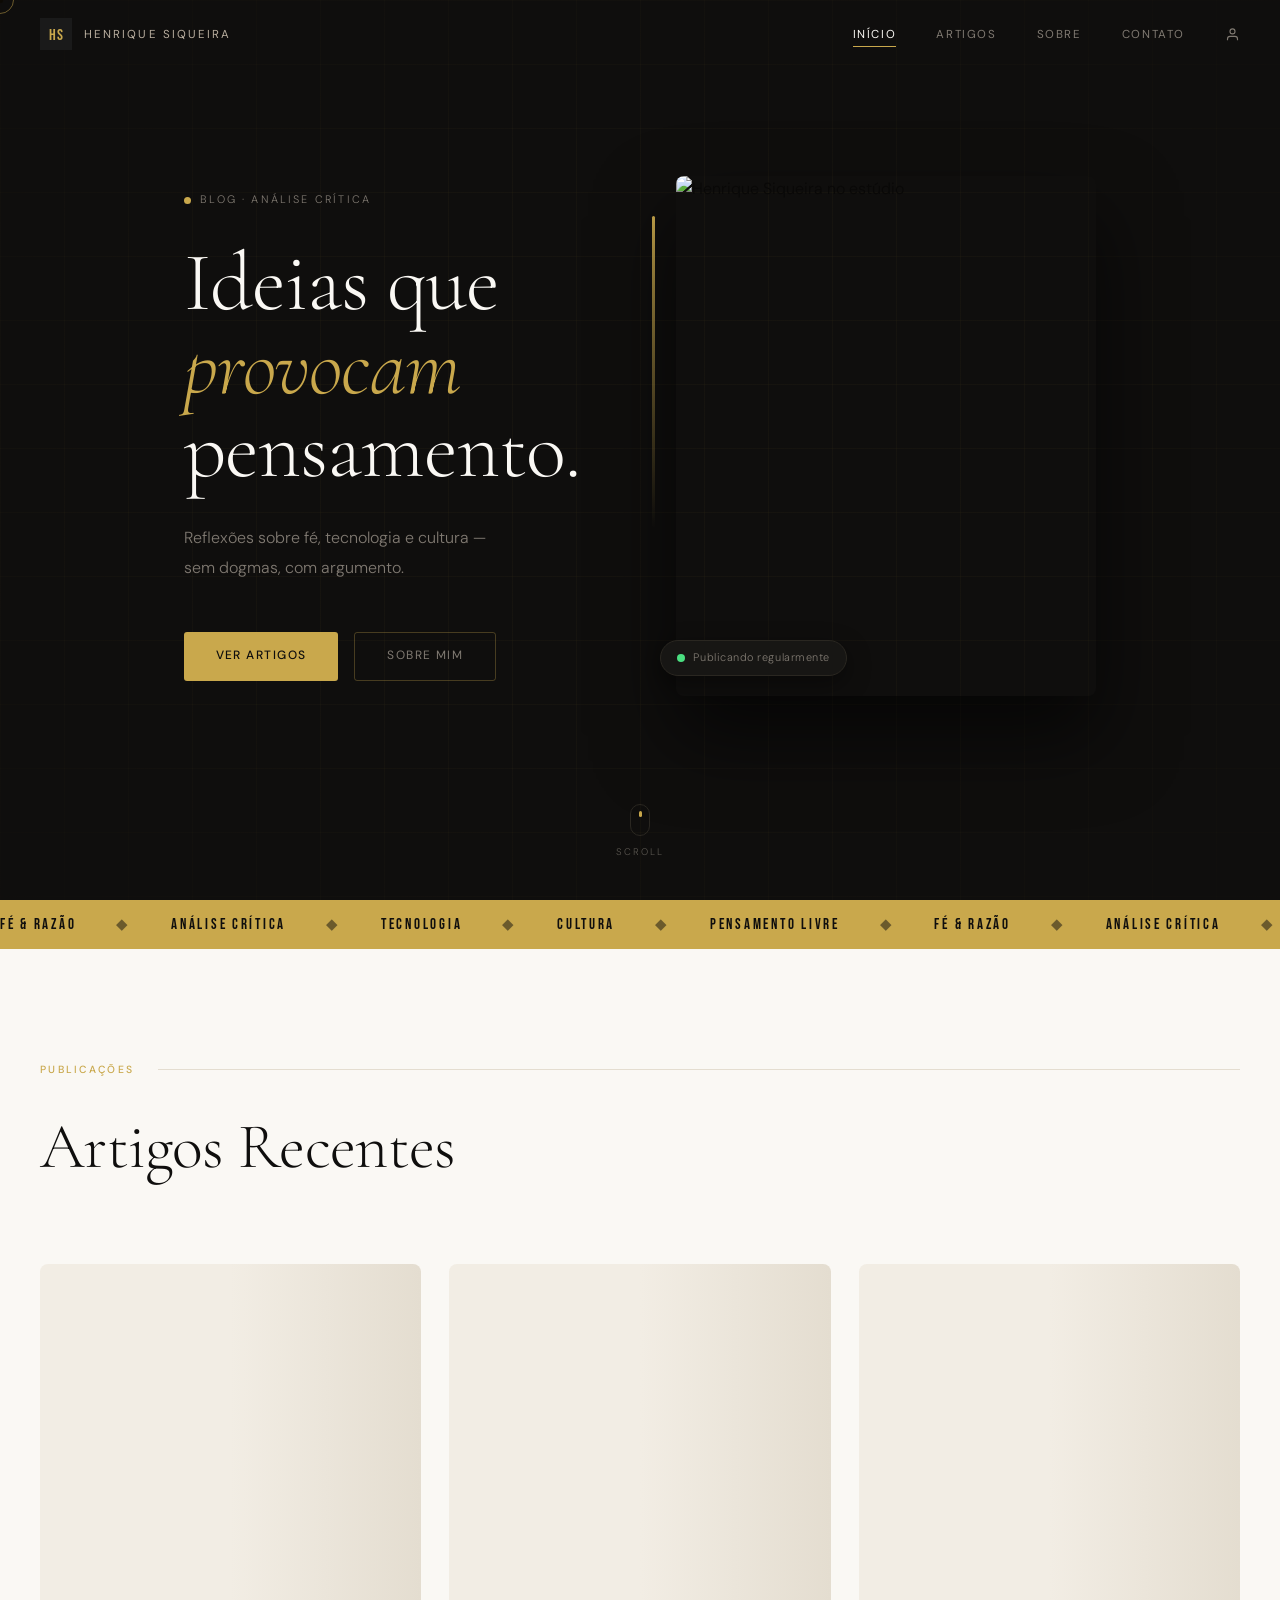
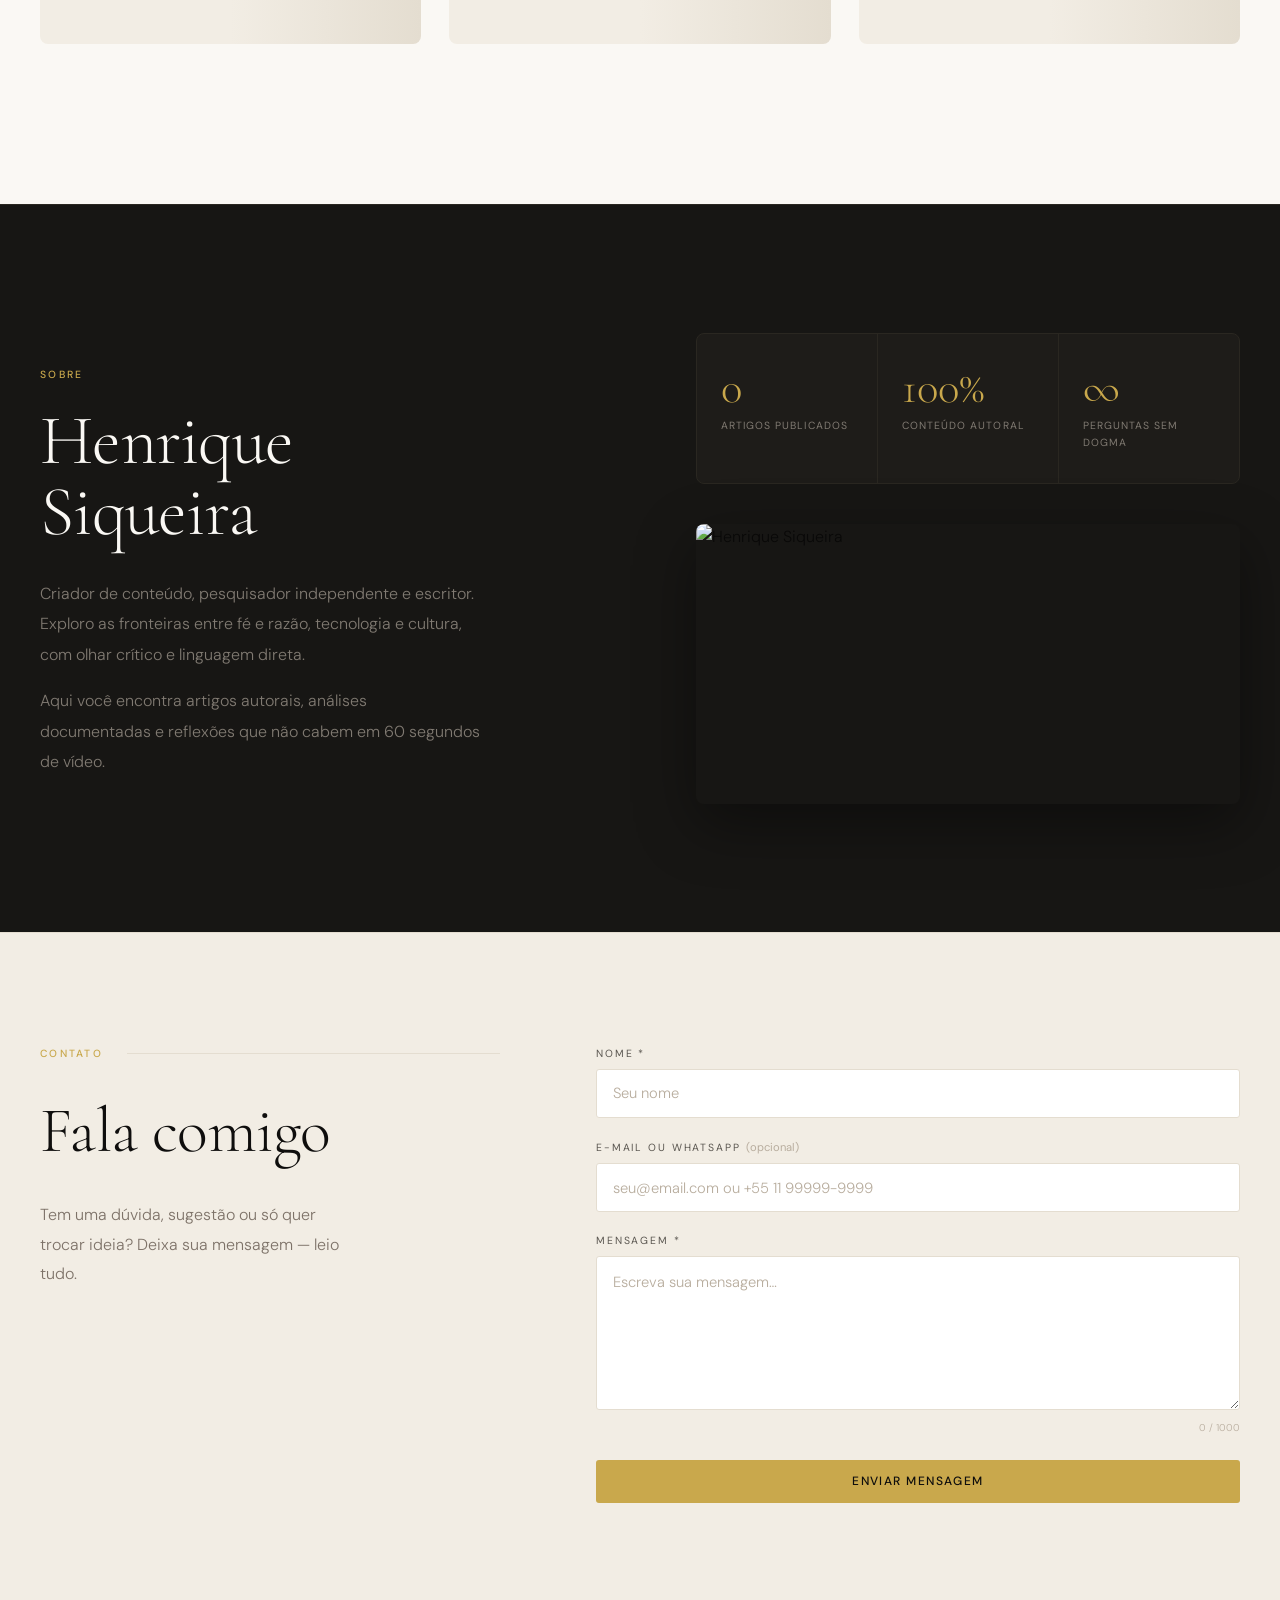
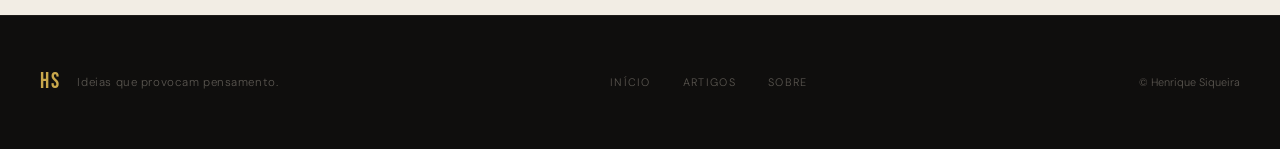
==== commit 2d116226: "Add files via upload" ====
--- a/index.html
+++ b/index.html
@@ -45,6 +45,7 @@
       <a href="/" class="nav-link active">Início</a>
       <a href="#artigos" class="nav-link">Artigos</a>
       <a href="#sobre" class="nav-link">Sobre</a>
+        <a href="#contato" class="nav-link">Contato</a>
       <a href="admin/login.html" class="nav-admin" aria-label="Admin">
         <svg width="15" height="15" viewBox="0 0 24 24" fill="none" stroke="currentColor" stroke-width="1.8"><path d="M20 21v-2a4 4 0 0 0-4-4H8a4 4 0 0 0-4 4v2"/><circle cx="12" cy="7" r="4"/></svg>
       </a>
@@ -221,6 +222,53 @@
   </div>
 </section>
 
+
+<!-- ═══ CONTACT — light section ═══ -->
+<section class="contact-section" id="contato">
+  <div class="contact-inner">
+    <div class="contact-left">
+      <div class="section-label-row">
+        <span class="section-label">Contato</span>
+        <div class="section-rule"></div>
+      </div>
+      <h2 class="section-heading" style="margin-bottom:1rem">Fala comigo</h2>
+      <p class="contact-desc">
+        Tem uma dúvida, sugestão ou só quer trocar ideia?
+        Deixa sua mensagem — leio tudo.
+      </p>
+    </div>
+    <div class="contact-right">
+      <!-- Form -->
+      <div id="contactForm" class="contact-form">
+        <div class="cf-group">
+          <label class="cf-label" for="cName">Nome *</label>
+          <input type="text" id="cName" class="cf-input" placeholder="Seu nome" maxlength="80" />
+        </div>
+        <div class="cf-group">
+          <label class="cf-label" for="cContact">E-mail ou WhatsApp <span class="cf-optional">(opcional)</span></label>
+          <input type="text" id="cContact" class="cf-input" placeholder="seu@email.com ou +55 11 99999-9999" maxlength="120" />
+        </div>
+        <div class="cf-group">
+          <label class="cf-label" for="cMessage">Mensagem *</label>
+          <textarea id="cMessage" class="cf-textarea" placeholder="Escreva sua mensagem…" maxlength="1000" rows="5"></textarea>
+          <span class="cf-char" id="cMsgChar">0 / 1000</span>
+        </div>
+        <div id="cError" class="cf-error" style="display:none"></div>
+        <button class="btn-primary cf-btn" id="cSubmit" type="button">
+          <span id="cSubmitText">Enviar mensagem</span>
+          <div class="cf-spinner" id="cSpinner" style="display:none"></div>
+        </button>
+      </div>
+      <!-- Success -->
+      <div id="cSuccess" class="contact-success" style="display:none">
+        <div class="contact-success-icon">✓</div>
+        <h3>Mensagem enviada!</h3>
+        <p>Obrigado pelo contato. Retorno em breve.</p>
+      </div>
+    </div>
+  </div>
+</section>
+
 <!-- ═══ FOOTER ═══ -->
 <footer class="site-footer" role="contentinfo">
   <div class="footer-inner">
--- a/css/style.css
+++ b/css/style.css
@@ -700,3 +700,96 @@
   .footer-inner { flex-direction: column; text-align: center; }
   .footer-nav { justify-content: center; }
 }
+
+/* ══════════════════════════════════════════
+   CONTACT SECTION — light
+══════════════════════════════════════════ */
+.contact-section {
+  background: var(--light-100);
+  border-top: 1px solid var(--light-200);
+  padding: 7rem 0;
+}
+.contact-inner {
+  max-width: 1320px; margin: 0 auto;
+  padding: 0 2.5rem;
+  display: grid;
+  grid-template-columns: 1fr 1.4fr;
+  gap: 6rem;
+  align-items: start;
+}
+.contact-desc {
+  font-size: 1rem; color: var(--light-600);
+  line-height: 1.85; margin-top: 1rem;
+  max-width: 320px;
+}
+
+/* Form */
+.contact-form { display: flex; flex-direction: column; gap: 1.25rem; }
+.cf-group { display: flex; flex-direction: column; gap: .4rem; }
+.cf-label {
+  font-size: .65rem; font-weight: 400;
+  letter-spacing: .18em; text-transform: uppercase;
+  color: var(--dark-400);
+}
+.cf-optional { color: var(--light-400); text-transform: none; letter-spacing: 0; font-size: .7rem; }
+.cf-input, .cf-textarea {
+  background: white;
+  border: 1.5px solid var(--light-200);
+  color: var(--dark-900);
+  padding: .85rem 1rem;
+  border-radius: var(--radius-sm);
+  font-family: var(--sans); font-size: .92rem; font-weight: 300;
+  width: 100%;
+  transition: border-color .2s, box-shadow .2s;
+}
+.cf-input:focus, .cf-textarea:focus {
+  outline: none;
+  border-color: var(--gold);
+  box-shadow: 0 0 0 3px rgba(201,168,76,.1);
+}
+.cf-input::placeholder, .cf-textarea::placeholder { color: var(--light-400); }
+.cf-textarea { resize: vertical; min-height: 130px; line-height: 1.7; }
+.cf-char { font-size: .62rem; color: var(--light-400); text-align: right; margin-top: .2rem; }
+.cf-error {
+  font-size: .82rem; color: #b91c1c;
+  background: rgba(185,28,28,.06);
+  border: 1px solid rgba(185,28,28,.2);
+  padding: .7rem 1rem; border-radius: var(--radius-sm);
+}
+.cf-btn { width: 100%; justify-content: center; margin-top: .25rem; }
+.cf-spinner {
+  width: 16px; height: 16px;
+  border: 2px solid rgba(15,14,13,.2);
+  border-top-color: var(--dark-900);
+  border-radius: 50%;
+  animation: spin .7s linear infinite;
+}
+@keyframes spin { to { transform: rotate(360deg); } }
+
+/* Success state */
+.contact-success {
+  text-align: center;
+  padding: 3rem 2rem;
+  background: white;
+  border: 1.5px solid var(--light-200);
+  border-radius: var(--radius);
+}
+.contact-success-icon {
+  width: 56px; height: 56px;
+  border-radius: 50%;
+  background: rgba(201,168,76,.12);
+  border: 1.5px solid var(--gold);
+  display: flex; align-items: center; justify-content: center;
+  font-size: 1.4rem; color: var(--gold);
+  margin: 0 auto 1.25rem;
+}
+.contact-success h3 {
+  font-family: var(--serif); font-size: 1.6rem; font-weight: 300;
+  color: var(--dark-900); margin-bottom: .5rem;
+}
+.contact-success p { color: var(--light-600); font-size: .9rem; }
+
+@media (max-width: 900px) {
+  .contact-inner { grid-template-columns: 1fr; gap: 3rem; }
+  .contact-desc { max-width: 100%; }
+}
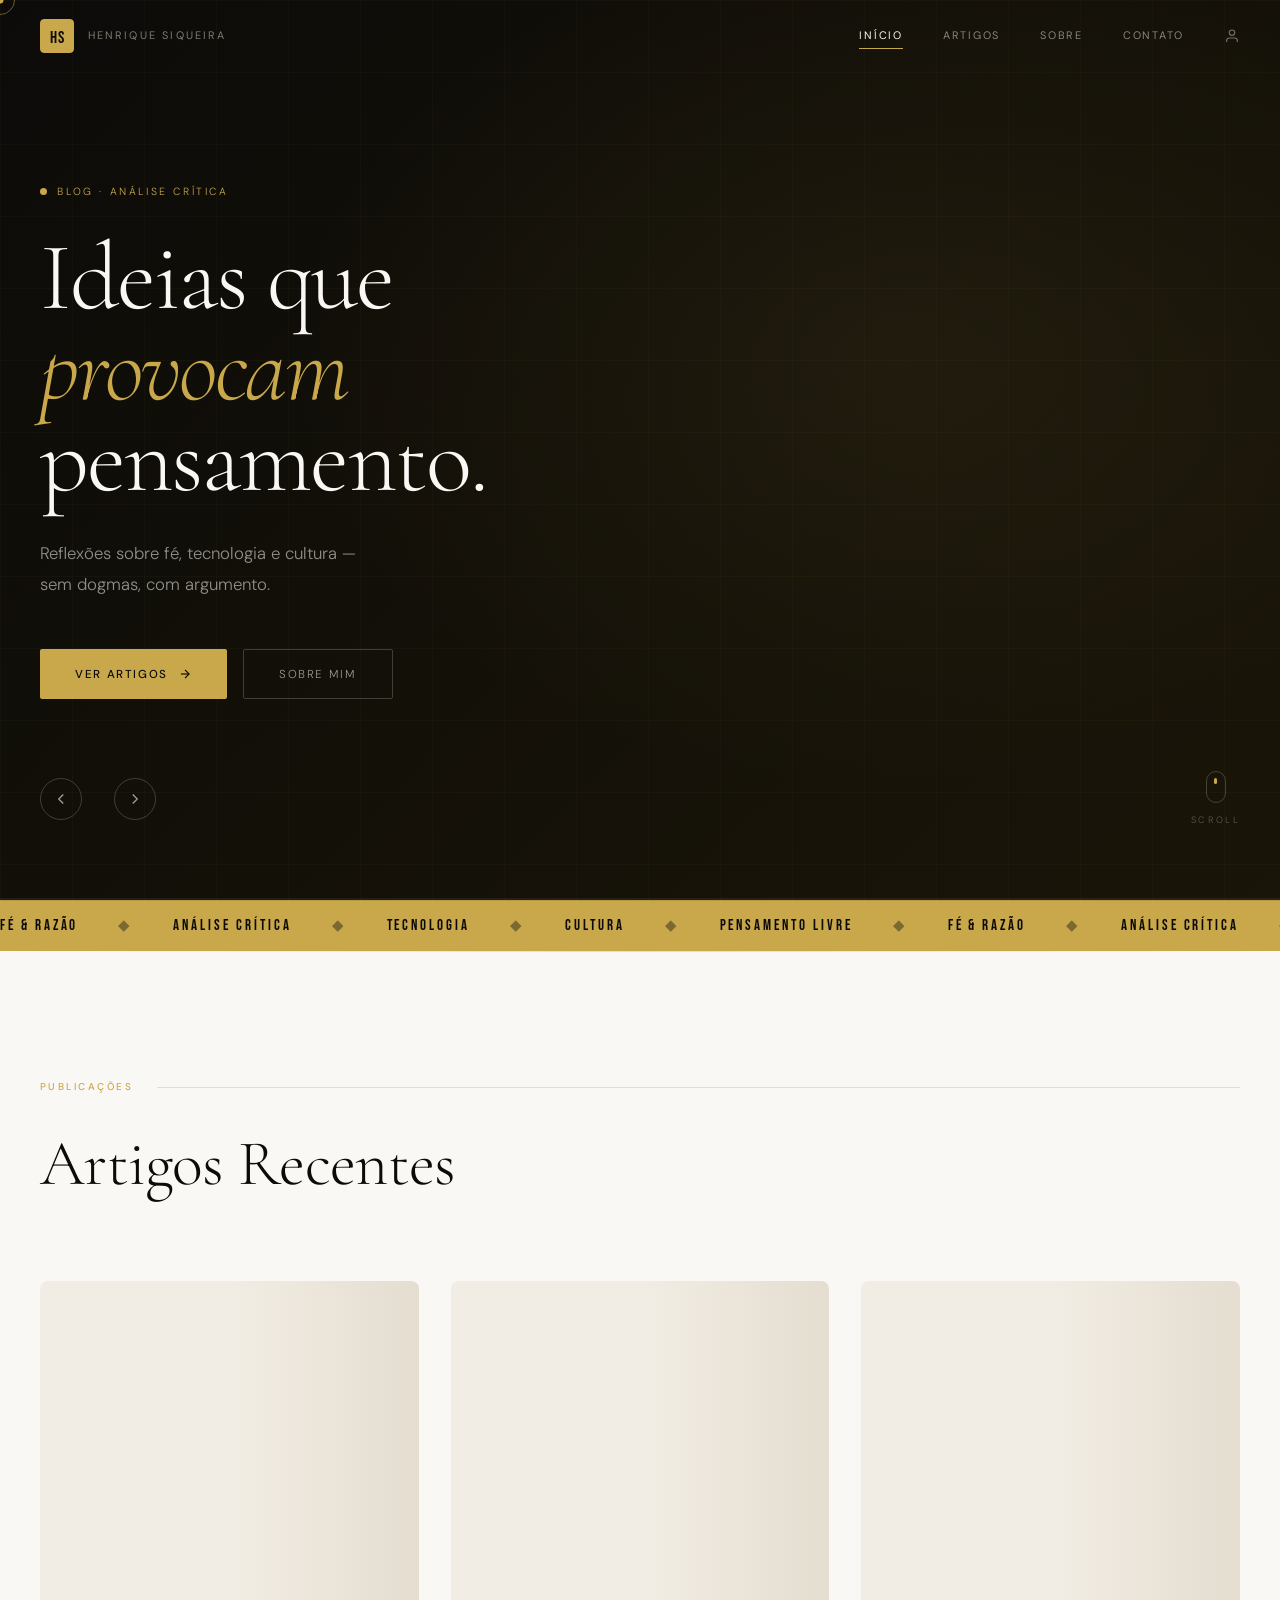
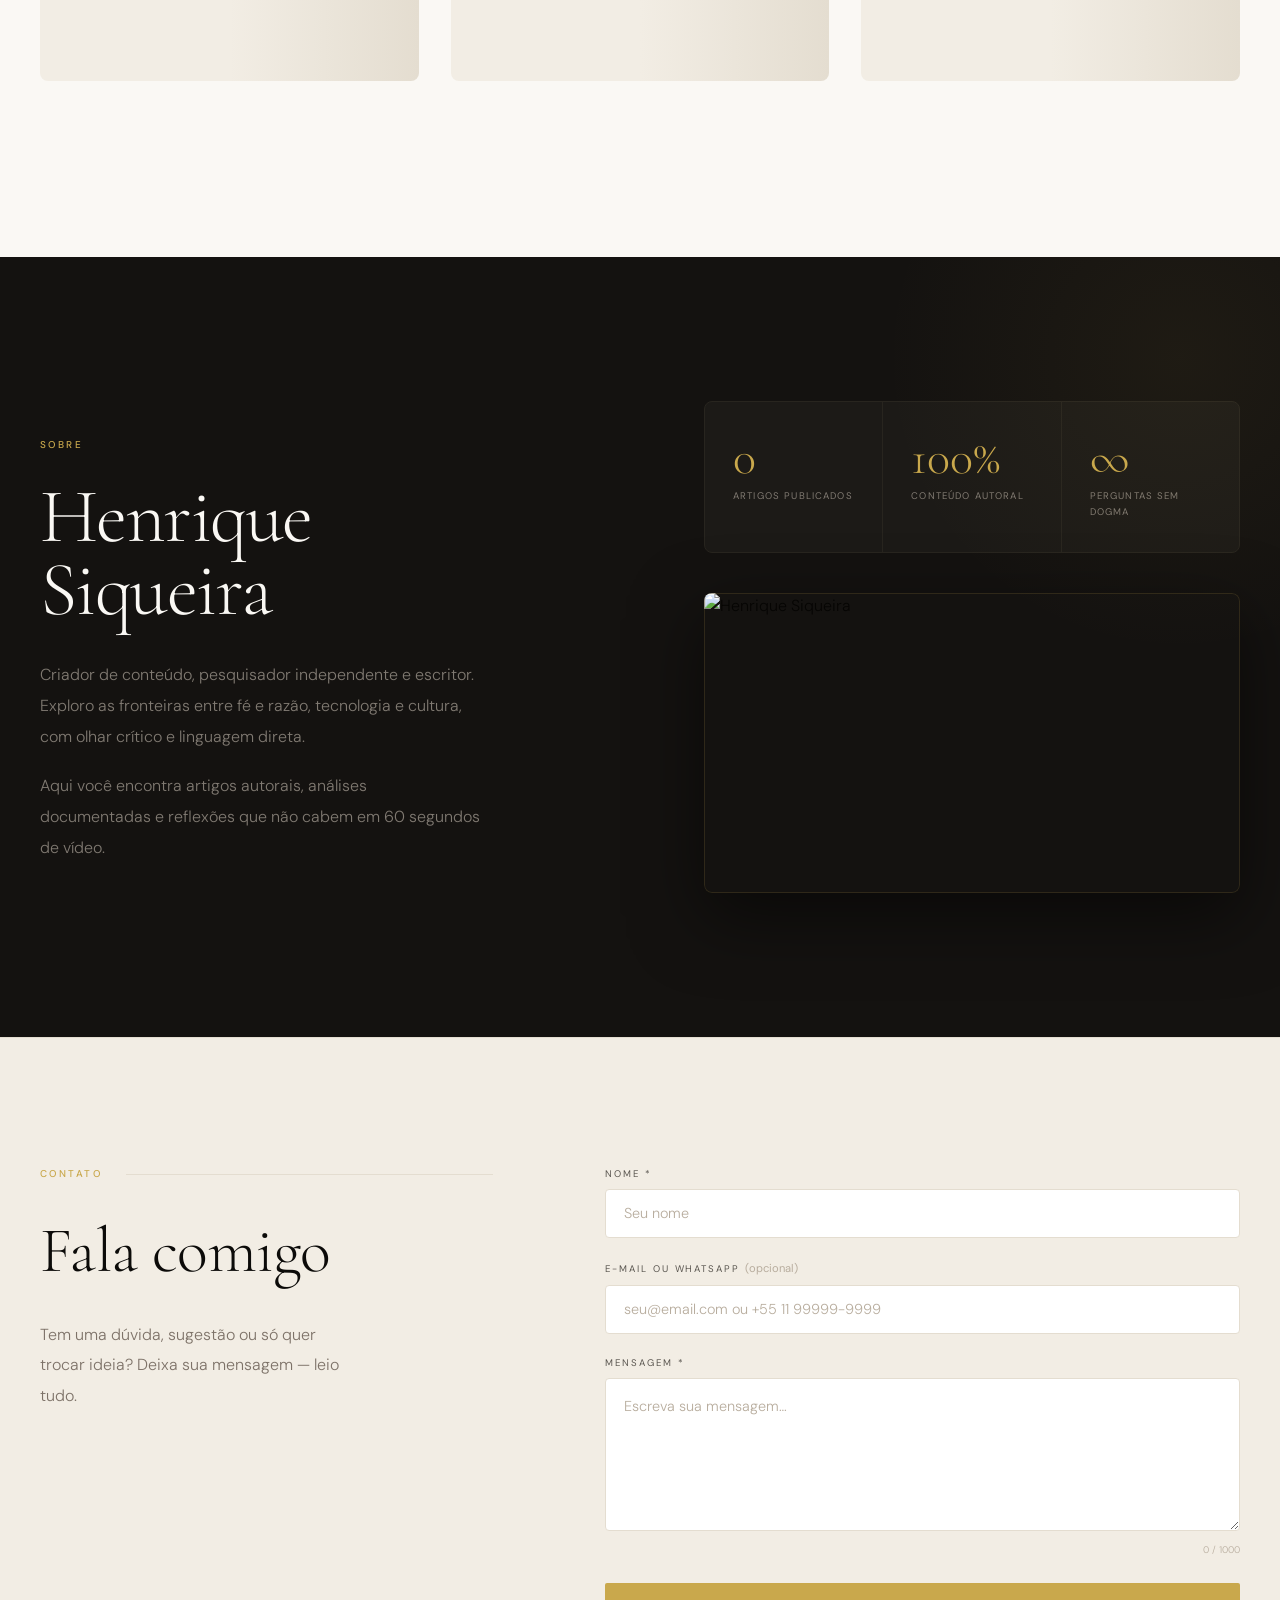
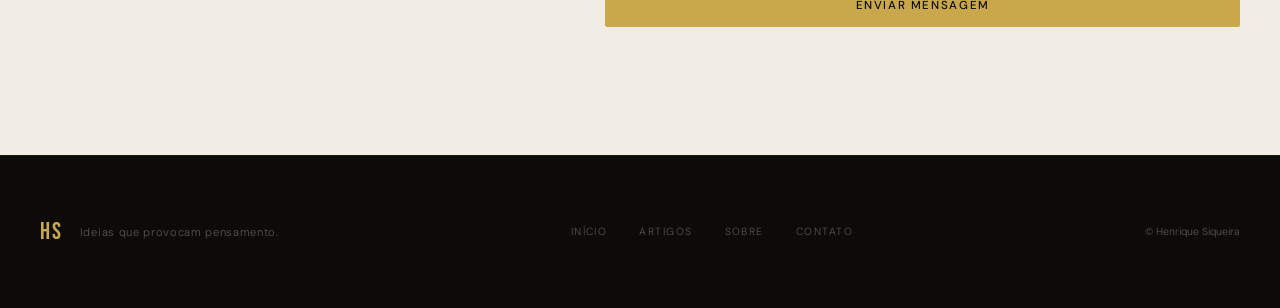
==== commit e0f8709d: "Add files via upload" ====
--- a/index.html
+++ b/index.html
@@ -35,9 +35,9 @@
 <header class="site-header" id="siteHeader">
   <div class="hdr-inner">
     <a href="/" class="logo">
-      <svg width="32" height="32" viewBox="0 0 32 32" fill="none">
-        <rect width="32" height="32" fill="#1a1a1a"/>
-        <text x="16" y="22" text-anchor="middle" font-family="Bebas Neue" font-size="16" fill="#c9a84c" letter-spacing="1">HS</text>
+      <svg width="34" height="34" viewBox="0 0 34 34" fill="none">
+        <rect width="34" height="34" rx="4" fill="#c9a84c"/>
+        <text x="17" y="24" text-anchor="middle" font-family="Bebas Neue,sans-serif" font-size="17" fill="#0f0e0d" letter-spacing="1">HS</text>
       </svg>
       <span class="logo-name">Henrique Siqueira</span>
     </a>
@@ -45,68 +45,88 @@
       <a href="/" class="nav-link active">Início</a>
       <a href="#artigos" class="nav-link">Artigos</a>
       <a href="#sobre" class="nav-link">Sobre</a>
-        <a href="#contato" class="nav-link">Contato</a>
+      <a href="#contato" class="nav-link">Contato</a>
       <a href="admin/login.html" class="nav-admin" aria-label="Admin">
-        <svg width="15" height="15" viewBox="0 0 24 24" fill="none" stroke="currentColor" stroke-width="1.8"><path d="M20 21v-2a4 4 0 0 0-4-4H8a4 4 0 0 0-4 4v2"/><circle cx="12" cy="7" r="4"/></svg>
+        <svg width="16" height="16" viewBox="0 0 24 24" fill="none" stroke="currentColor" stroke-width="1.8"><path d="M20 21v-2a4 4 0 0 0-4-4H8a4 4 0 0 0-4 4v2"/><circle cx="12" cy="7" r="4"/></svg>
       </a>
     </nav>
+    <button class="nav-burger" id="navBurger" aria-label="Menu">
+      <span></span><span></span><span></span>
+    </button>
+  </div>
+  <!-- Mobile nav -->
+  <div class="mobile-nav" id="mobileNav">
+    <a href="/" class="mobile-nav-link">Início</a>
+    <a href="#artigos" class="mobile-nav-link">Artigos</a>
+    <a href="#sobre" class="mobile-nav-link">Sobre</a>
+    <a href="#contato" class="mobile-nav-link">Contato</a>
+    <a href="admin/login.html" class="mobile-nav-link">Admin</a>
   </div>
 </header>
 
-<!-- ═══ HERO — dark section ═══ -->
-<section class="hero-section">
-  <div class="hero-grid-bg" aria-hidden="true"></div>
-  <div class="hero-inner">
-
-    <!-- Left: text -->
-    <div class="hero-text">
-      <div class="hero-label">
+<!-- ═══ HERO SLIDESHOW ═══ -->
+<section class="hero-slider" id="heroSlider" aria-label="Apresentação">
+
+  <!-- Slides container -->
+  <div class="slides-track" id="slidesTrack">
+    <!-- Slides são injetados pelo JS -->
+    <!-- Slide padrão (fallback enquanto carrega) -->
+    <div class="slide slide-default active">
+      <div class="slide-bg-gradient"></div>
+      <div class="slide-grid-overlay" aria-hidden="true"></div>
+    </div>
+  </div>
+
+  <!-- Conteúdo fixo sobre o slide -->
+  <div class="hero-content-layer">
+    <div class="hero-content-inner">
+      <div class="hero-label" id="heroLabel">
         <span class="pulse-dot"></span>
         <span>Blog · Análise Crítica</span>
       </div>
       <h1 class="hero-heading">
         Ideias que<br/>
-        <span class="hero-em">provocam</span><br/>
+        <em class="hero-em" id="heroEm">provocam</em><br/>
         pensamento.
       </h1>
-      <p class="hero-sub">
+      <p class="hero-sub" id="heroSub">
         Reflexões sobre fé, tecnologia e cultura —<br/>
         sem dogmas, com argumento.
       </p>
       <div class="hero-ctas">
-        <a href="#artigos" class="btn-primary">Ver artigos</a>
+        <a href="#artigos" class="btn-primary">
+          Ver artigos
+          <svg width="14" height="14" viewBox="0 0 24 24" fill="none" stroke="currentColor" stroke-width="2"><line x1="5" y1="12" x2="19" y2="12"/><polyline points="12 5 19 12 12 19"/></svg>
+        </a>
         <a href="#sobre" class="btn-ghost">Sobre mim</a>
       </div>
     </div>
-
-    <!-- Right: photo -->
-    <div class="hero-photo-col">
-      <div class="photo-card">
-        <div class="photo-accent-line"></div>
-        <img
-          src="images/henrique.jpg"
-          alt="Henrique Siqueira no estúdio"
-          class="hero-photo"
-          width="400" height="500"
-          loading="eager"
-        />
-        <div class="photo-caption">
-          <svg width="8" height="8" viewBox="0 0 8 8"><circle cx="4" cy="4" r="4" fill="#4ade80"/></svg>
-          Publicando regularmente
-        </div>
-      </div>
-    </div>
-
-  </div>
-
-  <!-- Scroll indicator -->
+  </div>
+
+  <!-- Slide controls -->
+  <div class="slider-controls" aria-label="Controles do slideshow">
+    <button class="slider-arrow slider-prev" id="sliderPrev" aria-label="Slide anterior">
+      <svg width="18" height="18" viewBox="0 0 24 24" fill="none" stroke="currentColor" stroke-width="1.8"><polyline points="15 18 9 12 15 6"/></svg>
+    </button>
+    <div class="slider-dots" id="sliderDots"></div>
+    <button class="slider-arrow slider-next" id="sliderNext" aria-label="Próximo slide">
+      <svg width="18" height="18" viewBox="0 0 24 24" fill="none" stroke="currentColor" stroke-width="1.8"><polyline points="9 18 15 12 9 6"/></svg>
+    </button>
+  </div>
+
+  <!-- Progress bar -->
+  <div class="slider-progress" aria-hidden="true">
+    <div class="slider-progress-fill" id="sliderProgressFill"></div>
+  </div>
+
+  <!-- Scroll hint -->
   <div class="scroll-indicator" aria-hidden="true">
     <div class="scroll-mouse"><div class="scroll-wheel"></div></div>
     <span>scroll</span>
   </div>
 </section>
 
-<!-- ═══ TICKER — transition strip ═══ -->
+<!-- ═══ TICKER ═══ -->
 <div class="ticker-strip" aria-hidden="true">
   <div class="ticker-inner">
     <span>Fé &amp; Razão</span><span class="bull">◆</span>
@@ -127,24 +147,20 @@
   </div>
 </div>
 
-<!-- ═══ ARTICLES — light section ═══ -->
+<!-- ═══ ARTICLES ═══ -->
 <section class="articles-section" id="artigos">
   <div class="articles-inner">
-
     <div class="section-label-row">
       <span class="section-label">Publicações</span>
       <div class="section-rule"></div>
     </div>
     <h2 class="section-heading">Artigos Recentes</h2>
 
-    <!-- Featured -->
-    <article class="featured-card" id="featuredArticle" style="display:none;" itemscope itemtype="https://schema.org/BlogPosting">
+    <article class="featured-card" id="featuredArticle" style="display:none" itemscope itemtype="https://schema.org/BlogPosting">
       <a id="featuredLink" href="#" class="featured-card-link">
         <div class="featured-img-wrap">
-          <img id="featuredImage" src="" alt="" class="featured-img" loading="lazy" style="display:none;" itemprop="image"/>
-          <div class="featured-img-fallback" id="featuredImgFallback">
-            <span>HS</span>
-          </div>
+          <img id="featuredImage" src="" alt="" class="featured-img" loading="lazy" style="display:none" itemprop="image"/>
+          <div class="featured-img-fallback" id="featuredImgFallback"><span>HS</span></div>
           <div class="featured-badge">Em destaque</div>
         </div>
         <div class="featured-info">
@@ -160,29 +176,25 @@
       </a>
     </article>
 
-    <!-- Grid -->
     <div class="cards-grid" id="articlesGrid">
       <div class="card-skel"></div>
       <div class="card-skel"></div>
       <div class="card-skel"></div>
     </div>
 
-    <!-- Empty -->
-    <div class="empty-state" id="emptyState" style="display:none;">
+    <div class="empty-state" id="emptyState" style="display:none">
       <p class="empty-icon">✍️</p>
       <p>Nenhum artigo publicado ainda.</p>
       <p class="empty-sub">Volte em breve.</p>
     </div>
 
-    <!-- Load more -->
-    <div class="load-more-wrap" id="loadMoreWrap" style="display:none;">
+    <div class="load-more-wrap" id="loadMoreWrap" style="display:none">
       <button class="btn-load-more" id="loadMoreBtn">Carregar mais artigos</button>
     </div>
-
   </div>
 </section>
 
-<!-- ═══ ABOUT — dark section ═══ -->
+<!-- ═══ ABOUT ═══ -->
 <section class="about-section" id="sobre" itemscope itemtype="https://schema.org/Person">
   <div class="about-inner">
     <div class="about-left">
@@ -216,14 +228,13 @@
         </div>
       </div>
       <div class="about-photo-wrap">
-        <img src="images/henrique.jpg" alt="Henrique Siqueira" class="about-photo" loading="lazy" />
+        <img src="" alt="Henrique Siqueira" class="about-photo" loading="lazy" id="aboutPhoto"/>
       </div>
     </div>
   </div>
 </section>
 
-
-<!-- ═══ CONTACT — light section ═══ -->
+<!-- ═══ CONTACT ═══ -->
 <section class="contact-section" id="contato">
   <div class="contact-inner">
     <div class="contact-left">
@@ -238,7 +249,6 @@
       </p>
     </div>
     <div class="contact-right">
-      <!-- Form -->
       <div id="contactForm" class="contact-form">
         <div class="cf-group">
           <label class="cf-label" for="cName">Nome *</label>
@@ -259,7 +269,6 @@
           <div class="cf-spinner" id="cSpinner" style="display:none"></div>
         </button>
       </div>
-      <!-- Success -->
       <div id="cSuccess" class="contact-success" style="display:none">
         <div class="contact-success-icon">✓</div>
         <h3>Mensagem enviada!</h3>
@@ -280,11 +289,13 @@
       <a href="/">Início</a>
       <a href="#artigos">Artigos</a>
       <a href="#sobre">Sobre</a>
+      <a href="#contato">Contato</a>
     </nav>
     <p class="footer-copy">© <span id="year"></span> Henrique Siqueira</p>
   </div>
 </footer>
 
 <script type="module" src="js/main.js"></script>
+<script type="module" src="js/contact.js"></script>
 </body>
 </html>
--- a/css/style.css
+++ b/css/style.css
@@ -1,44 +1,38 @@
 /* ═══════════════════════════════════════════════
-   HENRIQUE SIQUEIRA — Premium Editorial Blog
-   Light × Dark · Cormorant + DM Sans
+   HENRIQUE SIQUEIRA — Premium Editorial Blog v3
    ═══════════════════════════════════════════════ */
 
 :root {
-  /* Dark palette */
-  --dark-900: #0f0e0d;
-  --dark-800: #171614;
-  --dark-700: #1e1c19;
-  --dark-600: #2a2721;
+  --dark-900: #0c0b09;
+  --dark-800: #141210;
+  --dark-700: #1c1a17;
+  --dark-600: #28251f;
   --dark-400: #5a5650;
   --dark-300: #807a72;
 
-  /* Light palette */
   --light-50:  #faf8f4;
   --light-100: #f2ede4;
   --light-200: #e4ddd0;
   --light-400: #b8ad9e;
   --light-600: #7d7268;
 
-  /* Gold accent */
-  --gold:      #c9a84c;
-  --gold-light:#e8c96a;
-  --gold-dim:  rgba(201,168,76,.15);
-
-  /* Fonts */
+  --gold:       #c9a84c;
+  --gold-light: #e8c96a;
+  --gold-dim:   rgba(201,168,76,.12);
+  --gold-glow:  rgba(201,168,76,.25);
+
   --serif: 'Cormorant Garamond', Georgia, serif;
   --sans:  'DM Sans', system-ui, sans-serif;
   --disp:  'Bebas Neue', sans-serif;
 
-  --header-h: 68px;
-  --radius-sm: 3px;
-  --radius:    8px;
-  --radius-lg: 16px;
-  --ease: cubic-bezier(0.22,1,0.36,1);
+  --header-h: 72px;
+  --ease:     cubic-bezier(0.22,1,0.36,1);
+  --ease-in:  cubic-bezier(0.4,0,1,1);
 }
 
 /* ── Reset ── */
 *, *::before, *::after { box-sizing: border-box; margin: 0; padding: 0; }
-html { scroll-behavior: smooth; font-size: 16px; }
+html { scroll-behavior: smooth; }
 body {
   font-family: var(--sans);
   font-weight: 300;
@@ -58,17 +52,17 @@
   background: var(--gold); border-radius: 50%;
   pointer-events: none; z-index: 9999;
   transform: translate(-50%,-50%);
-  transition: transform .1s, opacity .2s;
-  mix-blend-mode: multiply;
+  transition: opacity .3s, transform .15s;
 }
 .cursor-ring {
-  position: fixed; width: 28px; height: 28px;
-  border: 1.5px solid var(--gold);
-  border-radius: 50%; pointer-events: none;
-  z-index: 9998; transform: translate(-50%,-50%);
-  transition: transform .14s var(--ease), opacity .3s;
-  opacity: .5;
-}
+  position: fixed; width: 30px; height: 30px;
+  border: 1.5px solid rgba(201,168,76,.5);
+  border-radius: 50%; pointer-events: none; z-index: 9998;
+  transform: translate(-50%,-50%);
+  transition: opacity .3s;
+  mix-blend-mode: normal;
+}
+body:hover .cursor { opacity: 1; }
 @media (hover:none) { .cursor, .cursor-ring { display:none; } }
 
 /* ══════════════════════════════════════════
@@ -76,92 +70,159 @@
 ══════════════════════════════════════════ */
 .site-header {
   position: fixed; top: 0; left: 0; right: 0;
-  height: var(--header-h);
-  z-index: 200;
-  background: rgba(15,14,13,0);
-  transition: background .4s, box-shadow .4s;
+  height: var(--header-h); z-index: 300;
+  transition: background .5s, box-shadow .5s, backdrop-filter .5s;
 }
 .site-header.scrolled {
-  background: rgba(15,14,13,.96);
-  box-shadow: 0 1px 0 rgba(201,168,76,.15);
-  backdrop-filter: blur(16px);
+  background: rgba(12,11,9,.92);
+  backdrop-filter: blur(20px) saturate(1.5);
+  box-shadow: 0 1px 0 rgba(201,168,76,.1);
 }
 .hdr-inner {
-  max-width: 1320px; margin: 0 auto;
+  max-width: 1380px; margin: 0 auto;
   padding: 0 2.5rem; height: 100%;
   display: flex; align-items: center;
   justify-content: space-between;
 }
 .logo {
-  display: flex; align-items: center; gap: .75rem;
-  color: var(--light-50);
-}
-.logo svg { flex-shrink: 0; }
+  display: flex; align-items: center; gap: .85rem;
+  color: var(--light-50); z-index: 1;
+}
+.logo svg { flex-shrink: 0; border-radius: 4px; }
 .logo-name {
-  font-family: var(--sans);
-  font-size: .72rem; font-weight: 400;
-  letter-spacing: .18em; text-transform: uppercase;
-  color: var(--light-400);
-}
+  font-size: .68rem; font-weight: 400;
+  letter-spacing: .2em; text-transform: uppercase;
+  color: var(--dark-300);
+  transition: color .2s;
+}
+.logo:hover .logo-name { color: var(--gold); }
+
 .main-nav { display: flex; align-items: center; gap: 2.5rem; }
 .nav-link {
-  font-size: .72rem; font-weight: 400;
-  letter-spacing: .14em; text-transform: uppercase;
-  color: var(--dark-300);
+  font-size: .68rem; font-weight: 400;
+  letter-spacing: .16em; text-transform: uppercase;
+  color: rgba(250,248,244,.5);
   position: relative; transition: color .2s;
 }
 .nav-link::after {
   content: ''; position: absolute;
-  bottom: -3px; left: 0; right: 100%;
+  bottom: -4px; left: 0; right: 100%;
   height: 1px; background: var(--gold);
-  transition: right .3s var(--ease);
+  transition: right .35s var(--ease);
 }
 .nav-link:hover, .nav-link.active { color: var(--light-50); }
 .nav-link:hover::after, .nav-link.active::after { right: 0; }
 .nav-admin {
-  color: var(--dark-300); transition: color .2s;
   display: flex; align-items: center;
+  color: rgba(250,248,244,.4); transition: color .2s;
 }
 .nav-admin:hover { color: var(--gold); }
 
+/* Burger */
+.nav-burger {
+  display: none; flex-direction: column;
+  gap: 5px; padding: 6px; cursor: pointer;
+  background: none; border: none;
+}
+.nav-burger span {
+  display: block; width: 22px; height: 1.5px;
+  background: var(--light-50); transition: all .3s;
+}
+
+/* Mobile nav */
+.mobile-nav {
+  display: none;
+  flex-direction: column;
+  background: rgba(12,11,9,.97);
+  border-top: 1px solid var(--dark-600);
+  padding: 1.5rem 2.5rem 2rem;
+}
+.mobile-nav.open { display: flex; }
+.mobile-nav-link {
+  font-size: .8rem; letter-spacing: .14em;
+  text-transform: uppercase; color: var(--dark-300);
+  padding: .75rem 0;
+  border-bottom: 1px solid var(--dark-700);
+  transition: color .2s;
+}
+.mobile-nav-link:hover { color: var(--gold); }
+
 /* ══════════════════════════════════════════
-   HERO — Dark
+   HERO SLIDER
 ══════════════════════════════════════════ */
-.hero-section {
-  min-height: 100vh;
+.hero-slider {
+  position: relative;
+  width: 100%; height: 100vh;
+  min-height: 640px;
+  overflow: hidden;
   background: var(--dark-900);
-  position: relative;
-  display: flex;
-  flex-direction: column;
-  overflow: hidden;
-}
-
-/* Subtle grid texture */
-.hero-grid-bg {
-  position: absolute; inset: 0; pointer-events: none;
+}
+
+/* Slides track */
+.slides-track {
+  position: absolute; inset: 0;
+}
+.slide {
+  position: absolute; inset: 0;
+  opacity: 0;
+  transition: opacity 1.2s ease;
+  background-size: cover;
+  background-position: center;
+  background-repeat: no-repeat;
+}
+.slide.active { opacity: 1; }
+
+/* Default gradient slide */
+.slide-default {
+  opacity: 1;
+}
+.slide-bg-gradient {
+  position: absolute; inset: 0;
+  background:
+    radial-gradient(ellipse 80% 80% at 70% 40%, rgba(201,168,76,.07) 0%, transparent 60%),
+    linear-gradient(135deg, var(--dark-900) 0%, #1a1508 100%);
+}
+.slide-grid-overlay {
+  position: absolute; inset: 0;
   background-image:
-    linear-gradient(rgba(201,168,76,.04) 1px, transparent 1px),
-    linear-gradient(90deg, rgba(201,168,76,.04) 1px, transparent 1px);
-  background-size: 64px 64px;
-  mask-image: radial-gradient(ellipse 80% 80% at 50% 50%, black 40%, transparent 100%);
-}
-
-.hero-inner {
-  flex: 1;
-  max-width: 1320px; margin: 0 auto;
-  padding: calc(var(--header-h) + 5rem) 2.5rem 5rem;
-  display: grid;
-  grid-template-columns: 1fr 420px;
-  gap: 6rem;
-  align-items: center;
-}
-
-/* Left */
+    linear-gradient(rgba(201,168,76,.03) 1px, transparent 1px),
+    linear-gradient(90deg, rgba(201,168,76,.03) 1px, transparent 1px);
+  background-size: 72px 72px;
+}
+
+/* Dark overlay on photo slides */
+.slide-photo-overlay {
+  position: absolute; inset: 0;
+  background: linear-gradient(
+    to right,
+    rgba(12,11,9,.92) 0%,
+    rgba(12,11,9,.65) 50%,
+    rgba(12,11,9,.2) 100%
+  );
+}
+
+/* Hero content layer (fixed above slides) */
+.hero-content-layer {
+  position: absolute; inset: 0;
+  display: flex; align-items: center;
+  z-index: 10;
+  pointer-events: none;
+}
+.hero-content-inner {
+  max-width: 1380px; width: 100%;
+  margin: 0 auto;
+  padding: calc(var(--header-h) + 2rem) 2.5rem 8rem;
+  pointer-events: auto;
+}
+
 .hero-label {
-  display: flex; align-items: center; gap: .6rem;
-  font-size: .68rem; letter-spacing: .2em;
-  text-transform: uppercase; color: var(--dark-300);
+  display: inline-flex; align-items: center; gap: .65rem;
+  font-size: .65rem; letter-spacing: .25em;
+  text-transform: uppercase;
+  color: var(--gold);
   margin-bottom: 2rem;
+  opacity: 0;
+  animation: heroFadeUp .8s .2s var(--ease) forwards;
 }
 .pulse-dot {
   width: 7px; height: 7px; border-radius: 50%;
@@ -170,115 +231,141 @@
 }
 @keyframes dotPulse {
   0%,100% { opacity:1; transform:scale(1); }
-  50%      { opacity:.4; transform:scale(.6); }
+  50%      { opacity:.3; transform:scale(.5); }
 }
 
 .hero-heading {
   font-family: var(--serif);
-  font-size: clamp(3.8rem, 6.5vw, 7rem);
+  font-size: clamp(4rem, 7.5vw, 8.5rem);
   font-weight: 300;
-  line-height: 1.0;
-  letter-spacing: -.01em;
+  line-height: .95;
+  letter-spacing: -.02em;
   color: var(--light-50);
   margin-bottom: 2rem;
-  animation: fadeUp .8s var(--ease) both;
+  opacity: 0;
+  animation: heroFadeUp .9s .35s var(--ease) forwards;
+  max-width: 760px;
 }
 .hero-em {
   font-style: italic;
   color: var(--gold);
+  display: inline-block;
 }
 
 .hero-sub {
-  font-size: 1rem;
-  color: var(--dark-300);
-  line-height: 1.9;
-  max-width: 400px;
+  font-size: 1.05rem; font-weight: 300;
+  color: rgba(250,248,244,.55);
+  line-height: 1.9; max-width: 460px;
   margin-bottom: 3rem;
-  animation: fadeUp .8s .1s var(--ease) both;
+  opacity: 0;
+  animation: heroFadeUp .9s .5s var(--ease) forwards;
 }
 
 .hero-ctas {
   display: flex; gap: 1rem; flex-wrap: wrap;
-  animation: fadeUp .8s .2s var(--ease) both;
-}
-
+  opacity: 0;
+  animation: heroFadeUp .9s .65s var(--ease) forwards;
+}
+
+@keyframes heroFadeUp {
+  from { opacity:0; transform:translateY(32px); }
+  to   { opacity:1; transform:translateY(0); }
+}
+
+/* Buttons */
 .btn-primary {
-  display: inline-flex; align-items: center; gap: .5rem;
-  padding: .85rem 2rem;
+  display: inline-flex; align-items: center; gap: .6rem;
+  padding: .9rem 2.2rem;
   background: var(--gold);
   color: var(--dark-900);
-  font-size: .75rem; font-weight: 500;
-  letter-spacing: .12em; text-transform: uppercase;
-  border-radius: var(--radius-sm);
-  transition: transform .2s, box-shadow .2s, background .2s;
+  font-size: .72rem; font-weight: 500;
+  letter-spacing: .14em; text-transform: uppercase;
+  border-radius: 2px;
+  transition: background .2s, transform .25s var(--ease), box-shadow .25s;
 }
 .btn-primary:hover {
   background: var(--gold-light);
-  transform: translateY(-2px);
-  box-shadow: 0 10px 40px rgba(201,168,76,.3);
-}
-
+  transform: translateY(-3px);
+  box-shadow: 0 16px 48px rgba(201,168,76,.35);
+}
 .btn-ghost {
   display: inline-flex; align-items: center;
-  padding: .85rem 2rem;
-  border: 1px solid rgba(201,168,76,.3);
-  color: var(--dark-300);
-  font-size: .75rem; font-weight: 400;
-  letter-spacing: .12em; text-transform: uppercase;
-  border-radius: var(--radius-sm);
-  transition: border-color .2s, color .2s;
+  padding: .9rem 2.2rem;
+  border: 1px solid rgba(250,248,244,.2);
+  color: rgba(250,248,244,.6);
+  font-size: .72rem; font-weight: 300;
+  letter-spacing: .14em; text-transform: uppercase;
+  border-radius: 2px;
+  transition: border-color .2s, color .2s, background .2s;
 }
 .btn-ghost:hover {
   border-color: var(--gold);
   color: var(--gold);
-}
-
-/* Photo column */
-.hero-photo-col {
-  animation: fadeUp .8s .15s var(--ease) both;
-}
-.photo-card {
-  position: relative;
-}
-.photo-accent-line {
+  background: rgba(201,168,76,.06);
+}
+
+/* Slider controls */
+.slider-controls {
   position: absolute;
-  top: 2.5rem; left: -1.5rem;
-  width: 3px; height: 60%;
-  background: linear-gradient(to bottom, var(--gold), transparent);
+  bottom: 5rem; left: 2.5rem;
+  z-index: 20;
+  display: flex; align-items: center; gap: 1rem;
+}
+.slider-arrow {
+  width: 42px; height: 42px;
+  border: 1px solid rgba(250,248,244,.2);
+  border-radius: 50%;
+  color: rgba(250,248,244,.6);
+  display: flex; align-items: center; justify-content: center;
+  transition: border-color .2s, color .2s, background .2s;
+}
+.slider-arrow:hover {
+  border-color: var(--gold);
+  color: var(--gold);
+  background: rgba(201,168,76,.08);
+}
+.slider-dots { display: flex; gap: .5rem; }
+.slider-dot {
+  width: 24px; height: 2px;
+  background: rgba(250,248,244,.25);
   border-radius: 2px;
-}
-.hero-photo {
-  width: 100%; height: 520px;
-  object-fit: cover; object-position: top center;
-  border-radius: var(--radius);
-  filter: grayscale(10%) contrast(1.05);
-  box-shadow: 0 40px 80px rgba(0,0,0,.6);
-}
-.photo-caption {
-  position: absolute; bottom: 1.25rem; left: -1rem;
-  display: flex; align-items: center; gap: .5rem;
-  background: var(--dark-800);
-  border: 1px solid var(--dark-600);
-  padding: .5rem 1rem;
-  border-radius: 100px;
-  font-size: .68rem; letter-spacing: .05em;
-  color: var(--dark-300);
-  white-space: nowrap;
-  box-shadow: 0 8px 24px rgba(0,0,0,.4);
+  transition: background .3s, width .3s var(--ease);
+  cursor: pointer;
+}
+.slider-dot.active {
+  background: var(--gold);
+  width: 40px;
+}
+
+/* Progress bar */
+.slider-progress {
+  position: absolute;
+  bottom: 0; left: 0; right: 0;
+  height: 2px;
+  background: rgba(250,248,244,.06);
+  z-index: 20;
+}
+.slider-progress-fill {
+  height: 100%;
+  background: var(--gold);
+  width: 0%;
+  transition: width .1s linear;
 }
 
 /* Scroll indicator */
 .scroll-indicator {
+  position: absolute;
+  bottom: 4.5rem; right: 2.5rem;
+  z-index: 20;
   display: flex; flex-direction: column;
-  align-items: center; gap: .5rem;
-  padding-bottom: 2.5rem;
-  font-size: .6rem; letter-spacing: .2em;
+  align-items: center; gap: .6rem;
+  font-size: .58rem; letter-spacing: .25em;
   text-transform: uppercase;
-  color: var(--dark-400);
+  color: rgba(250,248,244,.3);
 }
 .scroll-mouse {
   width: 20px; height: 32px;
-  border: 1.5px solid var(--dark-600);
+  border: 1.5px solid rgba(250,248,244,.2);
   border-radius: 10px;
   display: flex; justify-content: center;
   padding-top: 6px;
@@ -290,45 +377,51 @@
   animation: wheelScroll 1.8s ease infinite;
 }
 @keyframes wheelScroll {
-  0%   { transform: translateY(0); opacity:1; }
-  100% { transform: translateY(10px); opacity:0; }
+  0%   { transform:translateY(0); opacity:1; }
+  100% { transform:translateY(10px); opacity:0; }
 }
 
 /* ══════════════════════════════════════════
-   TICKER — gold strip
+   TICKER
 ══════════════════════════════════════════ */
 .ticker-strip {
   background: var(--gold);
-  overflow: hidden;
-  padding: .75rem 0;
+  overflow: hidden; padding: .8rem 0;
+  border-top: 1px solid rgba(0,0,0,.1);
 }
 .ticker-inner {
   display: flex; gap: 2.5rem;
   white-space: nowrap;
   animation: tickerMove 28s linear infinite;
   font-family: var(--disp);
-  font-size: .95rem;
-  letter-spacing: .18em;
+  font-size: .92rem; letter-spacing: .2em;
   color: var(--dark-900);
 }
 .ticker-inner:hover { animation-play-state: paused; }
-.bull { opacity: .5; }
+.bull { opacity: .4; }
 @keyframes tickerMove {
   from { transform: translateX(0); }
   to   { transform: translateX(-50%); }
 }
 
 /* ══════════════════════════════════════════
-   ARTICLES — Light section
+   ARTICLES — light
 ══════════════════════════════════════════ */
 .articles-section {
   background: var(--light-50);
-  padding: 7rem 0;
-}
+  padding: 8rem 0;
+  position: relative;
+}
+/* Subtle top texture */
+.articles-section::before {
+  content: '';
+  position: absolute; top: 0; left: 0; right: 0;
+  height: 1px;
+  background: linear-gradient(to right, transparent, var(--light-200), transparent);
+}
+
 .articles-inner {
-  max-width: 1320px;
-  margin: 0 auto;
-  padding: 0 2.5rem;
+  max-width: 1380px; margin: 0 auto; padding: 0 2.5rem;
 }
 
 .section-label-row {
@@ -336,295 +429,316 @@
   margin-bottom: 1rem;
 }
 .section-label {
-  font-size: .65rem; font-weight: 500;
-  letter-spacing: .22em; text-transform: uppercase;
+  font-size: .62rem; font-weight: 500;
+  letter-spacing: .25em; text-transform: uppercase;
   color: var(--gold); white-space: nowrap;
 }
-.section-rule {
-  flex: 1; height: 1px;
-  background: var(--light-200);
-}
+.section-rule { flex: 1; height: 1px; background: var(--light-200); }
 
 .section-heading {
   font-family: var(--serif);
-  font-size: clamp(2.5rem, 5vw, 4rem);
-  font-weight: 300;
-  letter-spacing: -.01em;
+  font-size: clamp(2.8rem, 5vw, 4.5rem);
+  font-weight: 300; letter-spacing: -.01em;
   color: var(--dark-900);
   margin-bottom: 4rem;
 }
 
-/* ── Featured card ── */
+/* Featured */
 .featured-card {
-  border-radius: var(--radius-lg);
-  overflow: hidden;
+  border-radius: 10px; overflow: hidden;
   margin-bottom: 4rem;
-  box-shadow: 0 2px 0 var(--light-200), 0 20px 60px rgba(0,0,0,.07);
-  transition: box-shadow .3s, transform .3s var(--ease);
+  box-shadow: 0 4px 0 var(--light-200), 0 24px 80px rgba(0,0,0,.06);
+  transition: transform .4s var(--ease), box-shadow .4s;
 }
 .featured-card:hover {
-  transform: translateY(-4px);
-  box-shadow: 0 2px 0 var(--gold), 0 30px 80px rgba(0,0,0,.12);
+  transform: translateY(-6px);
+  box-shadow: 0 4px 0 var(--gold), 0 40px 100px rgba(0,0,0,.1);
 }
 .featured-card-link {
-  display: grid;
-  grid-template-columns: 1.1fr 1fr;
-  min-height: 460px;
+  display: grid; grid-template-columns: 1.2fr 1fr; min-height: 480px;
 }
 .featured-img-wrap {
-  position: relative; overflow: hidden;
-  background: var(--dark-700);
+  position: relative; overflow: hidden; background: var(--dark-700);
 }
 .featured-img {
-  width: 100%; height: 100%;
-  object-fit: cover;
-  transition: transform .7s var(--ease);
-}
-.featured-card:hover .featured-img { transform: scale(1.04); }
+  width: 100%; height: 100%; object-fit: cover;
+  transition: transform .8s var(--ease);
+}
+.featured-card:hover .featured-img { transform: scale(1.05); }
 .featured-img-fallback {
   position: absolute; inset: 0;
   display: flex; align-items: center; justify-content: center;
-  font-family: var(--disp);
-  font-size: 6rem; letter-spacing: .1em;
-  color: rgba(255,255,255,.08);
+  font-family: var(--disp); font-size: 7rem;
+  letter-spacing: .1em; color: rgba(255,255,255,.06);
 }
 .featured-badge {
   position: absolute; top: 1.5rem; left: 1.5rem;
   background: var(--gold); color: var(--dark-900);
-  font-size: .62rem; font-weight: 500;
-  letter-spacing: .15em; text-transform: uppercase;
-  padding: .3rem .8rem; border-radius: var(--radius-sm);
+  font-size: .6rem; font-weight: 500;
+  letter-spacing: .18em; text-transform: uppercase;
+  padding: .3rem .85rem; border-radius: 2px;
 }
 .featured-info {
-  padding: 3.5rem;
-  background: white;
-  display: flex; flex-direction: column;
-  justify-content: center;
+  padding: 4rem; background: #fff;
+  display: flex; flex-direction: column; justify-content: center;
 }
 .feat-meta {
-  display: flex; align-items: center; gap: .6rem;
-  margin-bottom: 1.25rem;
-  font-size: .68rem; letter-spacing: .1em;
-  text-transform: uppercase;
+  display: flex; align-items: center; gap: .65rem;
+  margin-bottom: 1.5rem;
+  font-size: .65rem; letter-spacing: .12em; text-transform: uppercase;
 }
 .feat-cat { color: var(--gold); font-weight: 500; }
 .feat-sep { color: var(--light-400); }
 .feat-date { color: var(--light-600); }
 .feat-title {
   font-family: var(--serif);
-  font-size: clamp(1.8rem, 3vw, 2.8rem);
-  font-weight: 300;
-  line-height: 1.2;
-  letter-spacing: -.01em;
-  color: var(--dark-900);
+  font-size: clamp(1.9rem, 3vw, 3rem);
+  font-weight: 300; line-height: 1.15;
+  letter-spacing: -.01em; color: var(--dark-900);
   margin-bottom: 1.25rem;
 }
 .feat-excerpt {
-  font-size: .95rem;
-  color: var(--light-600);
-  line-height: 1.8;
-  margin-bottom: 2.5rem;
+  font-size: .95rem; color: var(--light-600);
+  line-height: 1.85; margin-bottom: 2.5rem;
 }
 .feat-cta {
-  display: inline-flex; align-items: center; gap: .5rem;
-  font-size: .72rem; font-weight: 500;
-  letter-spacing: .12em; text-transform: uppercase;
+  display: inline-flex; align-items: center; gap: .6rem;
+  font-size: .68rem; font-weight: 500;
+  letter-spacing: .14em; text-transform: uppercase;
   color: var(--gold);
-  transition: gap .2s;
-}
-.featured-card:hover .feat-cta { gap: .9rem; }
-
-/* ── Cards grid ── */
+  transition: gap .25s var(--ease);
+}
+.featured-card:hover .feat-cta { gap: 1rem; }
+
+/* Grid */
 .cards-grid {
-  display: grid;
-  grid-template-columns: repeat(3, 1fr);
-  gap: 1.75rem;
-  margin-bottom: 3rem;
+  display: grid; grid-template-columns: repeat(3,1fr);
+  gap: 2rem; margin-bottom: 3rem;
 }
 .article-card {
-  background: white;
-  border-radius: var(--radius);
-  overflow: hidden;
-  box-shadow: 0 1px 0 var(--light-200), 0 4px 20px rgba(0,0,0,.04);
-  transition: transform .3s var(--ease), box-shadow .3s;
-  animation: fadeUp .5s var(--ease) both;
+  background: #fff; border-radius: 8px; overflow: hidden;
+  box-shadow: 0 2px 0 var(--light-200), 0 6px 30px rgba(0,0,0,.04);
+  transition: transform .35s var(--ease), box-shadow .35s;
+  animation: cardIn .5s var(--ease) both;
 }
 .article-card:hover {
-  transform: translateY(-6px);
-  box-shadow: 0 1px 0 var(--gold), 0 20px 50px rgba(0,0,0,.1);
-}
-.card-img-wrap {
-  height: 210px; overflow: hidden;
-  background: var(--dark-700);
-  position: relative;
-}
+  transform: translateY(-8px);
+  box-shadow: 0 2px 0 var(--gold), 0 24px 60px rgba(0,0,0,.09);
+}
+@keyframes cardIn {
+  from { opacity:0; transform:translateY(24px); }
+  to   { opacity:1; transform:translateY(0); }
+}
+.card-link { display: block; }
+.card-img-wrap { height: 220px; overflow: hidden; background: var(--dark-700); position: relative; }
 .card-img {
-  width: 100%; height: 100%;
-  object-fit: cover;
+  width: 100%; height: 100%; object-fit: cover;
   transition: transform .6s var(--ease);
 }
-.article-card:hover .card-img { transform: scale(1.06); }
+.article-card:hover .card-img { transform: scale(1.07); }
 .card-img-placeholder {
   width: 100%; height: 100%;
   display: flex; align-items: center; justify-content: center;
-  font-family: var(--disp); font-size: 3rem;
-  letter-spacing: .1em; color: rgba(255,255,255,.1);
-}
-.card-body { padding: 1.75rem; }
+  font-family: var(--disp); font-size: 3.5rem;
+  letter-spacing: .1em; color: rgba(255,255,255,.08);
+}
+.card-body { padding: 1.85rem; }
 .card-meta {
   display: flex; align-items: center;
-  justify-content: space-between;
-  margin-bottom: .9rem;
+  justify-content: space-between; margin-bottom: .9rem;
 }
 .card-cat {
-  font-size: .62rem; font-weight: 500;
-  letter-spacing: .15em; text-transform: uppercase;
-  color: var(--gold);
-}
-.card-date {
-  font-size: .62rem; color: var(--light-600);
-  letter-spacing: .05em;
-}
+  font-size: .6rem; font-weight: 500;
+  letter-spacing: .18em; text-transform: uppercase; color: var(--gold);
+}
+.card-date { font-size: .6rem; color: var(--light-600); }
 .card-title {
   font-family: var(--serif);
-  font-size: 1.3rem; font-weight: 400;
-  line-height: 1.3;
-  color: var(--dark-900);
-  margin-bottom: .75rem;
+  font-size: 1.35rem; font-weight: 400;
+  line-height: 1.3; color: var(--dark-900);
+  margin-bottom: .8rem;
 }
 .card-excerpt {
-  font-size: .85rem; color: var(--light-600);
-  line-height: 1.75;
-  display: -webkit-box;
-  -webkit-line-clamp: 3;
-  -webkit-box-orient: vertical;
-  overflow: hidden;
-  margin-bottom: 1.25rem;
+  font-size: .83rem; color: var(--light-600); line-height: 1.8;
+  display: -webkit-box; -webkit-line-clamp: 3; -webkit-box-orient: vertical;
+  overflow: hidden; margin-bottom: 1.25rem;
 }
 .card-read {
-  font-size: .68rem; font-weight: 500;
-  letter-spacing: .12em; text-transform: uppercase;
-  color: var(--dark-400);
-  transition: color .2s;
+  font-size: .65rem; font-weight: 500;
+  letter-spacing: .14em; text-transform: uppercase;
+  color: var(--light-400); transition: color .2s;
 }
 .article-card:hover .card-read { color: var(--gold); }
 
 /* Skeletons */
 .card-skel {
-  height: 380px; border-radius: var(--radius);
+  height: 400px; border-radius: 8px;
   background: linear-gradient(90deg, var(--light-100) 25%, var(--light-200) 50%, var(--light-100) 75%);
   background-size: 200% 100%;
-  animation: shimmer 1.5s ease infinite;
+  animation: shimmer 1.6s ease infinite;
 }
 @keyframes shimmer {
   0%   { background-position: 200% 0; }
   100% { background-position: -200% 0; }
 }
 
-/* Empty */
-.empty-state {
-  text-align: center; padding: 6rem 2rem;
-  color: var(--light-600);
-}
+/* Empty / Load more */
+.empty-state { text-align: center; padding: 7rem 2rem; color: var(--light-600); }
 .empty-icon { font-size: 3rem; margin-bottom: 1rem; }
-.empty-sub { font-size: .85rem; margin-top: .4rem; color: var(--light-400); }
-
-/* Load more */
-.load-more-wrap { text-align: center; margin-top: 2rem; }
+.empty-sub { font-size: .82rem; margin-top: .4rem; color: var(--light-400); }
+.load-more-wrap { text-align: center; margin-top: 1rem; }
 .btn-load-more {
-  padding: .85rem 2.5rem;
-  border: 1.5px solid var(--light-200);
-  border-radius: var(--radius-sm);
-  font-size: .72rem; font-weight: 400;
-  letter-spacing: .12em; text-transform: uppercase;
-  color: var(--dark-400);
-  background: white;
+  padding: .9rem 2.8rem;
+  border: 1.5px solid var(--light-200); border-radius: 2px;
+  font-size: .68rem; font-weight: 400;
+  letter-spacing: .14em; text-transform: uppercase;
+  color: var(--dark-400); background: white;
   transition: border-color .2s, color .2s;
 }
 .btn-load-more:hover { border-color: var(--gold); color: var(--gold); }
 
 /* ══════════════════════════════════════════
-   ABOUT — Dark section
+   ABOUT — dark
 ══════════════════════════════════════════ */
 .about-section {
   background: var(--dark-800);
-  border-top: 1px solid var(--dark-600);
-  padding: 8rem 0;
+  padding: 9rem 0;
+  position: relative; overflow: hidden;
+}
+/* Glow accent */
+.about-section::before {
+  content: '';
+  position: absolute; top: -200px; right: -200px;
+  width: 600px; height: 600px;
+  background: radial-gradient(circle, rgba(201,168,76,.06) 0%, transparent 70%);
+  pointer-events: none;
 }
 .about-inner {
-  max-width: 1320px; margin: 0 auto;
-  padding: 0 2.5rem;
-  display: grid;
-  grid-template-columns: 1fr 1fr;
-  gap: 7rem;
-  align-items: center;
-}
-
+  max-width: 1380px; margin: 0 auto; padding: 0 2.5rem;
+  display: grid; grid-template-columns: 1fr 1fr; gap: 8rem; align-items: center;
+}
 .light-label { color: var(--gold); }
-
 .about-heading {
   font-family: var(--serif);
-  font-size: clamp(3rem, 5.5vw, 5rem);
-  font-weight: 300;
-  line-height: 1.0;
-  letter-spacing: -.01em;
-  color: var(--light-50);
-  margin: 1.25rem 0 2rem;
-}
-.about-left p {
-  color: var(--dark-300);
-  line-height: 1.9;
-  max-width: 440px;
-}
-.about-left p + p { margin-top: 1rem; }
-
-.about-right {
-  display: flex;
-  flex-direction: column;
-  gap: 2.5rem;
-}
+  font-size: clamp(3.5rem, 6vw, 6rem);
+  font-weight: 300; line-height: .95;
+  letter-spacing: -.02em; color: var(--light-50);
+  margin: 1.5rem 0 2rem;
+}
+.about-left p { color: var(--dark-300); line-height: 1.95; max-width: 440px; }
+.about-left p + p { margin-top: 1.1rem; }
+
+.about-right { display: flex; flex-direction: column; gap: 2.5rem; }
 
 .stats-block {
-  display: flex;
-  align-items: stretch;
-  gap: 0;
+  display: flex; align-items: stretch;
   background: var(--dark-700);
   border: 1px solid var(--dark-600);
-  border-radius: var(--radius);
-  overflow: hidden;
+  border-radius: 8px; overflow: hidden;
 }
 .stat-item {
-  flex: 1; padding: 2rem 1.5rem;
-  display: flex; flex-direction: column;
-  gap: .4rem;
+  flex: 1; padding: 2rem 1.75rem;
+  display: flex; flex-direction: column; gap: .4rem;
 }
 .stat-num {
   font-family: var(--serif);
-  font-size: 2.8rem; font-weight: 300;
-  color: var(--gold); line-height: 1;
-  display: block;
+  font-size: 3rem; font-weight: 300;
+  color: var(--gold); line-height: 1; display: block;
 }
 .stat-lbl {
-  font-size: .65rem; font-weight: 400;
-  letter-spacing: .1em; text-transform: uppercase;
+  font-size: .6rem; font-weight: 400;
+  letter-spacing: .12em; text-transform: uppercase;
   color: var(--dark-300);
 }
-.stat-divider {
-  width: 1px; background: var(--dark-600);
-  align-self: stretch;
-}
+.stat-divider { width: 1px; background: var(--dark-600); align-self: stretch; }
 
 .about-photo-wrap {
-  border-radius: var(--radius);
-  overflow: hidden;
-  height: 280px;
-  box-shadow: 0 20px 60px rgba(0,0,0,.4);
+  border-radius: 8px; overflow: hidden;
+  height: 300px;
+  box-shadow: 0 24px 70px rgba(0,0,0,.5);
+  position: relative;
+}
+.about-photo-wrap::after {
+  content: '';
+  position: absolute; inset: 0;
+  border-radius: 8px;
+  box-shadow: inset 0 0 0 1px rgba(201,168,76,.15);
+  pointer-events: none;
 }
 .about-photo {
-  width: 100%; height: 100%;
-  object-fit: cover; object-position: top center;
-  filter: grayscale(20%) contrast(1.05);
-}
+  width: 100%; height: 100%; object-fit: cover;
+  object-position: top center;
+  filter: grayscale(15%) contrast(1.05);
+}
+
+/* ══════════════════════════════════════════
+   CONTACT — light
+══════════════════════════════════════════ */
+.contact-section {
+  background: var(--light-100);
+  border-top: 1px solid var(--light-200);
+  padding: 8rem 0;
+}
+.contact-inner {
+  max-width: 1380px; margin: 0 auto; padding: 0 2.5rem;
+  display: grid; grid-template-columns: 1fr 1.4fr; gap: 7rem; align-items: start;
+}
+.contact-desc {
+  font-size: 1rem; color: var(--light-600); line-height: 1.9;
+  margin-top: 1rem; max-width: 320px;
+}
+.contact-form { display: flex; flex-direction: column; gap: 1.35rem; }
+.cf-group { display: flex; flex-direction: column; gap: .45rem; }
+.cf-label {
+  font-size: .6rem; font-weight: 400;
+  letter-spacing: .2em; text-transform: uppercase; color: var(--dark-400);
+}
+.cf-optional { color: var(--light-400); text-transform: none; letter-spacing: 0; font-size: .7rem; }
+.cf-input, .cf-textarea {
+  background: white; border: 1.5px solid var(--light-200);
+  color: var(--dark-900); padding: .9rem 1.1rem;
+  border-radius: 4px; font-family: var(--sans);
+  font-size: .9rem; font-weight: 300; width: 100%;
+  transition: border-color .2s, box-shadow .2s;
+}
+.cf-input:focus, .cf-textarea:focus {
+  outline: none; border-color: var(--gold);
+  box-shadow: 0 0 0 3px rgba(201,168,76,.1);
+}
+.cf-input::placeholder, .cf-textarea::placeholder { color: var(--light-400); }
+.cf-textarea { resize: vertical; min-height: 130px; line-height: 1.7; }
+.cf-char { font-size: .6rem; color: var(--light-400); text-align: right; margin-top: .2rem; }
+.cf-error {
+  font-size: .8rem; color: #b91c1c;
+  background: rgba(185,28,28,.05);
+  border: 1px solid rgba(185,28,28,.15);
+  border-left: 3px solid #b91c1c;
+  padding: .75rem 1rem; border-radius: 4px;
+}
+.cf-btn { width: 100%; justify-content: center; margin-top: .25rem; }
+.cf-spinner {
+  width: 15px; height: 15px;
+  border: 2px solid rgba(15,14,13,.2);
+  border-top-color: var(--dark-900);
+  border-radius: 50%;
+  animation: spin .7s linear infinite;
+}
+@keyframes spin { to { transform: rotate(360deg); } }
+.contact-success {
+  text-align: center; padding: 3.5rem 2rem;
+  background: white; border: 1.5px solid var(--light-200); border-radius: 8px;
+}
+.contact-success-icon {
+  width: 60px; height: 60px; border-radius: 50%;
+  background: var(--gold-dim); border: 1.5px solid var(--gold);
+  display: flex; align-items: center; justify-content: center;
+  font-size: 1.5rem; color: var(--gold); margin: 0 auto 1.5rem;
+}
+.contact-success h3 {
+  font-family: var(--serif); font-size: 1.8rem; font-weight: 300;
+  color: var(--dark-900); margin-bottom: .6rem;
+}
+.contact-success p { color: var(--light-600); font-size: .9rem; }
 
 /* ══════════════════════════════════════════
    FOOTER
@@ -632,164 +746,52 @@
 .site-footer {
   background: var(--dark-900);
   border-top: 1px solid var(--dark-700);
-  padding: 3rem 0;
+  padding: 3.5rem 0;
 }
 .footer-inner {
-  max-width: 1320px; margin: 0 auto;
-  padding: 0 2.5rem;
-  display: flex;
-  align-items: center;
-  justify-content: space-between;
-  gap: 2rem;
-  flex-wrap: wrap;
+  max-width: 1380px; margin: 0 auto; padding: 0 2.5rem;
+  display: flex; align-items: center;
+  justify-content: space-between; gap: 2rem; flex-wrap: wrap;
 }
 .footer-brand { display: flex; align-items: center; gap: 1rem; }
-.footer-logo {
-  font-family: var(--disp);
-  font-size: 1.4rem; letter-spacing: .1em;
-  color: var(--gold);
-}
-.footer-tagline {
-  font-size: .72rem; color: var(--dark-400);
-  letter-spacing: .05em;
-}
-.footer-nav {
-  display: flex; gap: 2rem;
-}
+.footer-logo { font-family: var(--disp); font-size: 1.5rem; letter-spacing: .1em; color: var(--gold); }
+.footer-tagline { font-size: .7rem; color: var(--dark-400); letter-spacing: .06em; }
+.footer-nav { display: flex; gap: 2rem; }
 .footer-nav a {
-  font-size: .68rem; letter-spacing: .12em;
-  text-transform: uppercase;
-  color: var(--dark-400);
-  transition: color .2s;
+  font-size: .65rem; letter-spacing: .14em; text-transform: uppercase;
+  color: var(--dark-400); transition: color .2s;
 }
 .footer-nav a:hover { color: var(--gold); }
-.footer-copy {
-  font-size: .68rem; color: var(--dark-400);
-}
-
-/* ══════════════════════════════════════════
-   ANIMATIONS
-══════════════════════════════════════════ */
-@keyframes fadeUp {
-  from { opacity:0; transform:translateY(28px); }
-  to   { opacity:1; transform:translateY(0); }
-}
+.footer-copy { font-size: .65rem; color: var(--dark-400); }
 
 /* ══════════════════════════════════════════
    RESPONSIVE
 ══════════════════════════════════════════ */
 @media (max-width: 1024px) {
-  .hero-inner { grid-template-columns: 1fr; gap: 3rem; padding-bottom: 3rem; }
-  .hero-photo-col { display: none; }
   .featured-card-link { grid-template-columns: 1fr; }
-  .featured-img-wrap { height: 280px; }
+  .featured-img-wrap { height: 300px; }
   .cards-grid { grid-template-columns: repeat(2,1fr); }
-  .about-inner { grid-template-columns: 1fr; gap: 3rem; }
+  .about-inner { grid-template-columns: 1fr; gap: 4rem; }
+  .contact-inner { grid-template-columns: 1fr; gap: 3rem; }
+  .contact-desc { max-width: 100%; }
+}
+@media (max-width: 768px) {
+  .main-nav { display: none; }
+  .nav-burger { display: flex; }
+  .hero-heading { font-size: clamp(3rem, 10vw, 5rem); }
+  .slider-controls { bottom: 3.5rem; }
+  .scroll-indicator { display: none; }
+  .about-heading { font-size: clamp(3rem, 8vw, 4rem); }
 }
 @media (max-width: 640px) {
   .hdr-inner { padding: 0 1.25rem; }
-  .logo-name { display: none; }
-  .main-nav { gap: 1.5rem; }
-  .hero-inner { padding: calc(var(--header-h) + 3rem) 1.25rem 3rem; }
-  .articles-inner, .about-inner, .footer-inner { padding: 0 1.25rem; }
+  .hero-content-inner { padding: calc(var(--header-h) + 2rem) 1.25rem 6rem; }
+  .articles-inner, .about-inner, .contact-inner, .footer-inner { padding: 0 1.25rem; }
   .cards-grid { grid-template-columns: 1fr; }
-  .articles-section { padding: 5rem 0; }
-  .about-section { padding: 5rem 0; }
+  .articles-section, .about-section, .contact-section { padding: 5rem 0; }
   .stats-block { flex-direction: column; }
   .stat-divider { height: 1px; width: 100%; }
   .footer-inner { flex-direction: column; text-align: center; }
   .footer-nav { justify-content: center; }
-}
-
-/* ══════════════════════════════════════════
-   CONTACT SECTION — light
-══════════════════════════════════════════ */
-.contact-section {
-  background: var(--light-100);
-  border-top: 1px solid var(--light-200);
-  padding: 7rem 0;
-}
-.contact-inner {
-  max-width: 1320px; margin: 0 auto;
-  padding: 0 2.5rem;
-  display: grid;
-  grid-template-columns: 1fr 1.4fr;
-  gap: 6rem;
-  align-items: start;
-}
-.contact-desc {
-  font-size: 1rem; color: var(--light-600);
-  line-height: 1.85; margin-top: 1rem;
-  max-width: 320px;
-}
-
-/* Form */
-.contact-form { display: flex; flex-direction: column; gap: 1.25rem; }
-.cf-group { display: flex; flex-direction: column; gap: .4rem; }
-.cf-label {
-  font-size: .65rem; font-weight: 400;
-  letter-spacing: .18em; text-transform: uppercase;
-  color: var(--dark-400);
-}
-.cf-optional { color: var(--light-400); text-transform: none; letter-spacing: 0; font-size: .7rem; }
-.cf-input, .cf-textarea {
-  background: white;
-  border: 1.5px solid var(--light-200);
-  color: var(--dark-900);
-  padding: .85rem 1rem;
-  border-radius: var(--radius-sm);
-  font-family: var(--sans); font-size: .92rem; font-weight: 300;
-  width: 100%;
-  transition: border-color .2s, box-shadow .2s;
-}
-.cf-input:focus, .cf-textarea:focus {
-  outline: none;
-  border-color: var(--gold);
-  box-shadow: 0 0 0 3px rgba(201,168,76,.1);
-}
-.cf-input::placeholder, .cf-textarea::placeholder { color: var(--light-400); }
-.cf-textarea { resize: vertical; min-height: 130px; line-height: 1.7; }
-.cf-char { font-size: .62rem; color: var(--light-400); text-align: right; margin-top: .2rem; }
-.cf-error {
-  font-size: .82rem; color: #b91c1c;
-  background: rgba(185,28,28,.06);
-  border: 1px solid rgba(185,28,28,.2);
-  padding: .7rem 1rem; border-radius: var(--radius-sm);
-}
-.cf-btn { width: 100%; justify-content: center; margin-top: .25rem; }
-.cf-spinner {
-  width: 16px; height: 16px;
-  border: 2px solid rgba(15,14,13,.2);
-  border-top-color: var(--dark-900);
-  border-radius: 50%;
-  animation: spin .7s linear infinite;
-}
-@keyframes spin { to { transform: rotate(360deg); } }
-
-/* Success state */
-.contact-success {
-  text-align: center;
-  padding: 3rem 2rem;
-  background: white;
-  border: 1.5px solid var(--light-200);
-  border-radius: var(--radius);
-}
-.contact-success-icon {
-  width: 56px; height: 56px;
-  border-radius: 50%;
-  background: rgba(201,168,76,.12);
-  border: 1.5px solid var(--gold);
-  display: flex; align-items: center; justify-content: center;
-  font-size: 1.4rem; color: var(--gold);
-  margin: 0 auto 1.25rem;
-}
-.contact-success h3 {
-  font-family: var(--serif); font-size: 1.6rem; font-weight: 300;
-  color: var(--dark-900); margin-bottom: .5rem;
-}
-.contact-success p { color: var(--light-600); font-size: .9rem; }
-
-@media (max-width: 900px) {
-  .contact-inner { grid-template-columns: 1fr; gap: 3rem; }
-  .contact-desc { max-width: 100%; }
-}
+  .slider-controls { left: 1.25rem; }
+}
